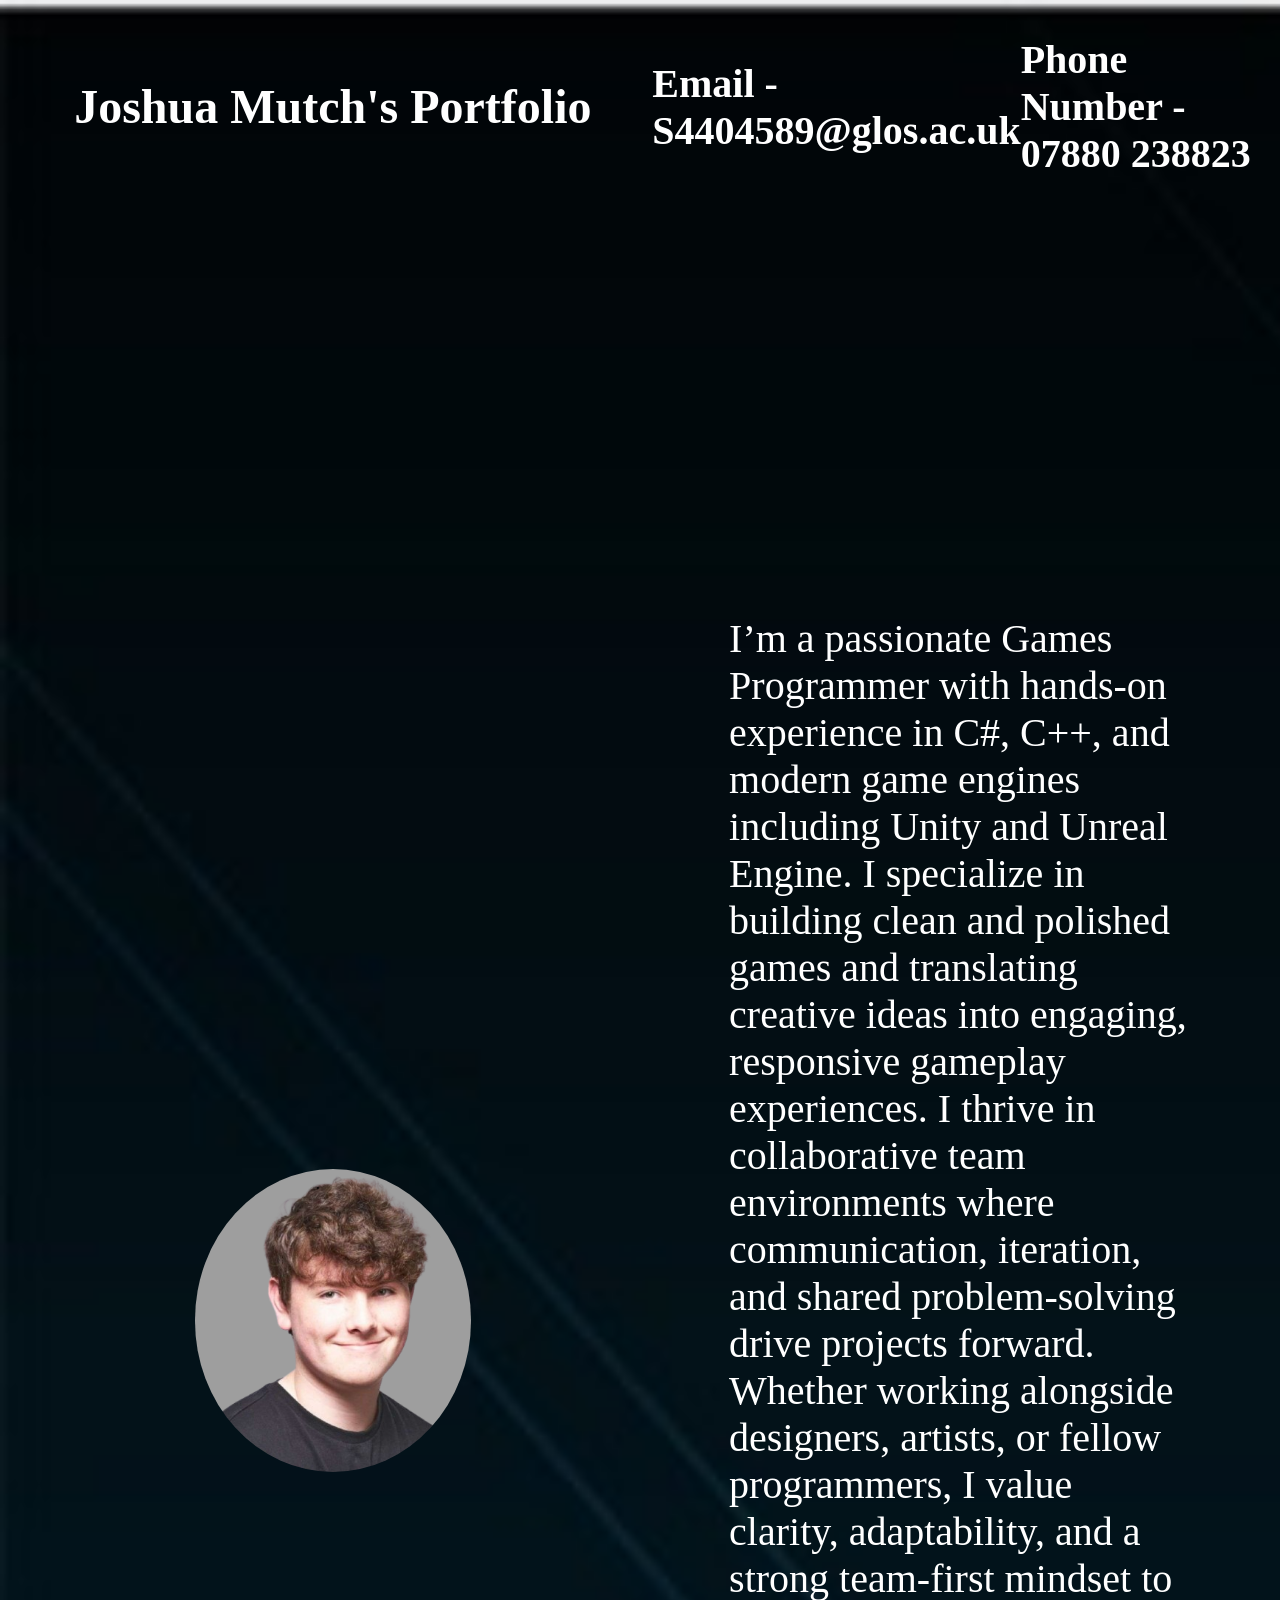
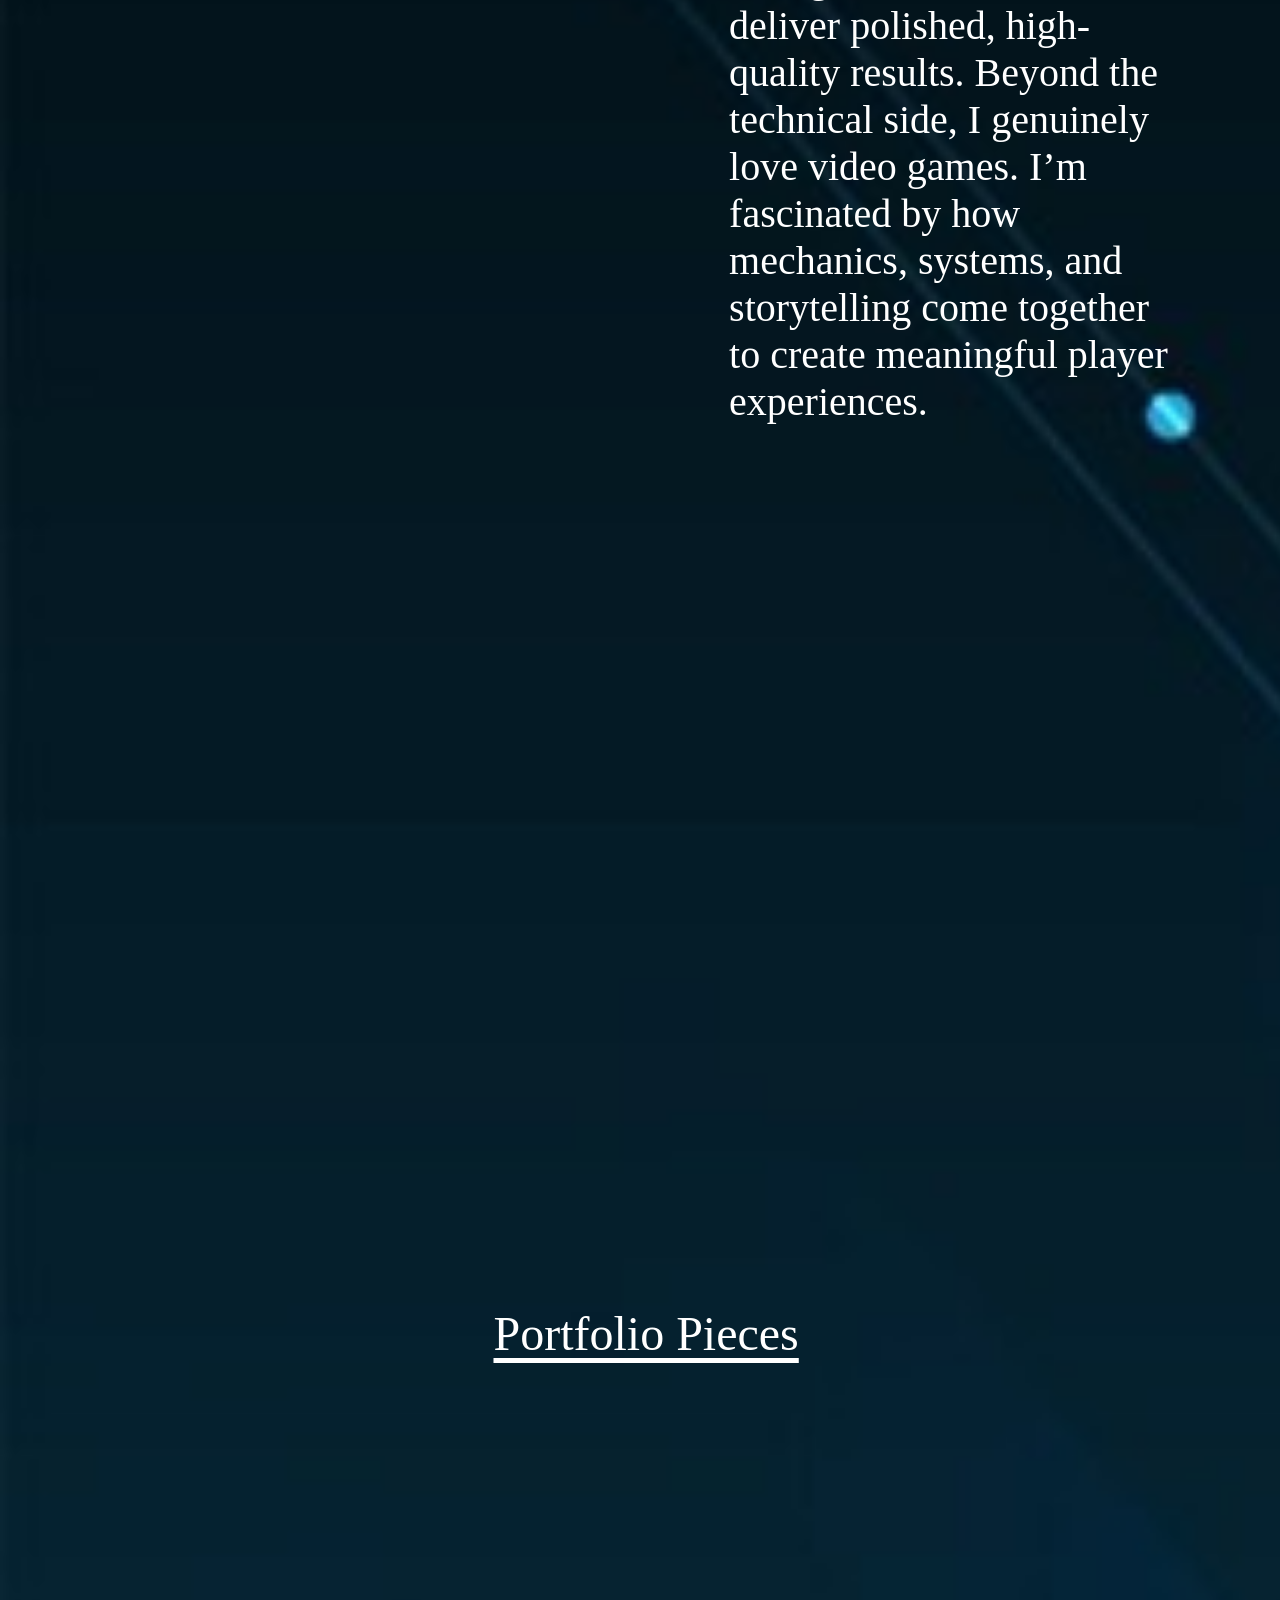
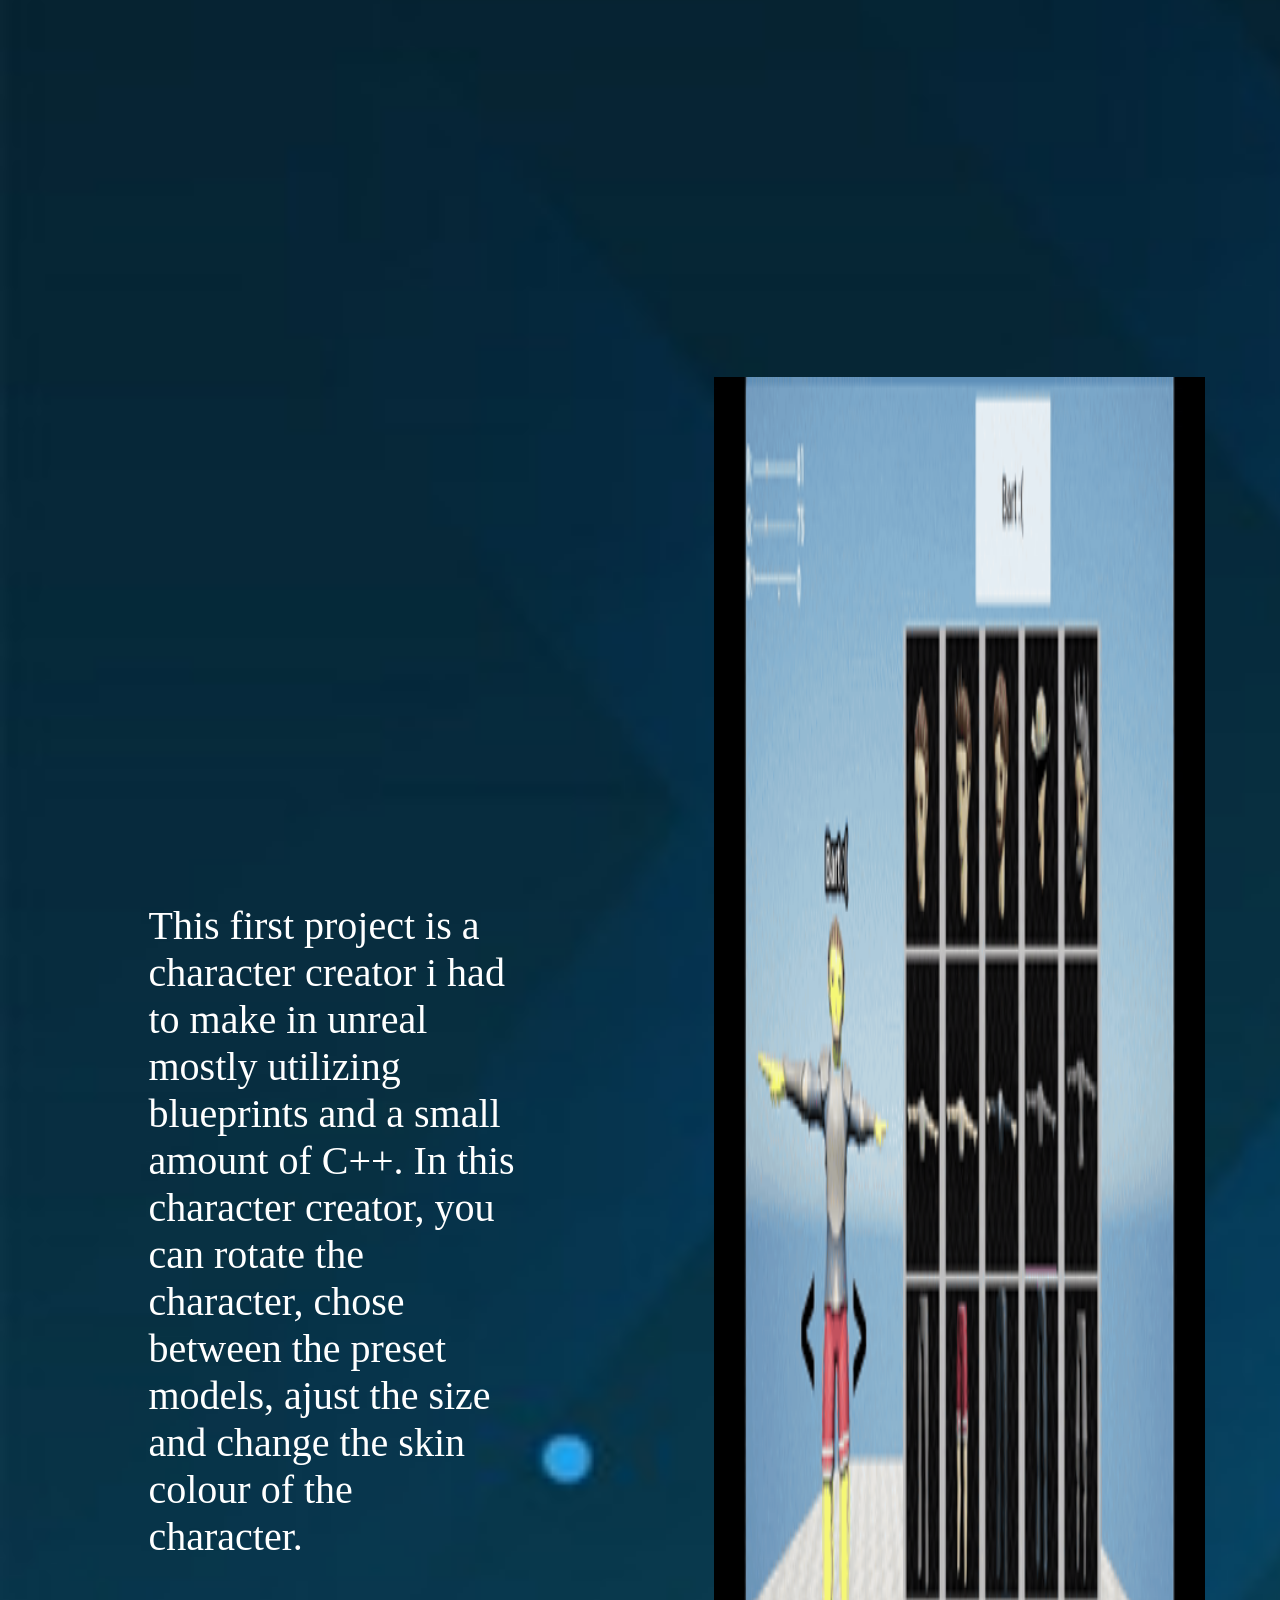
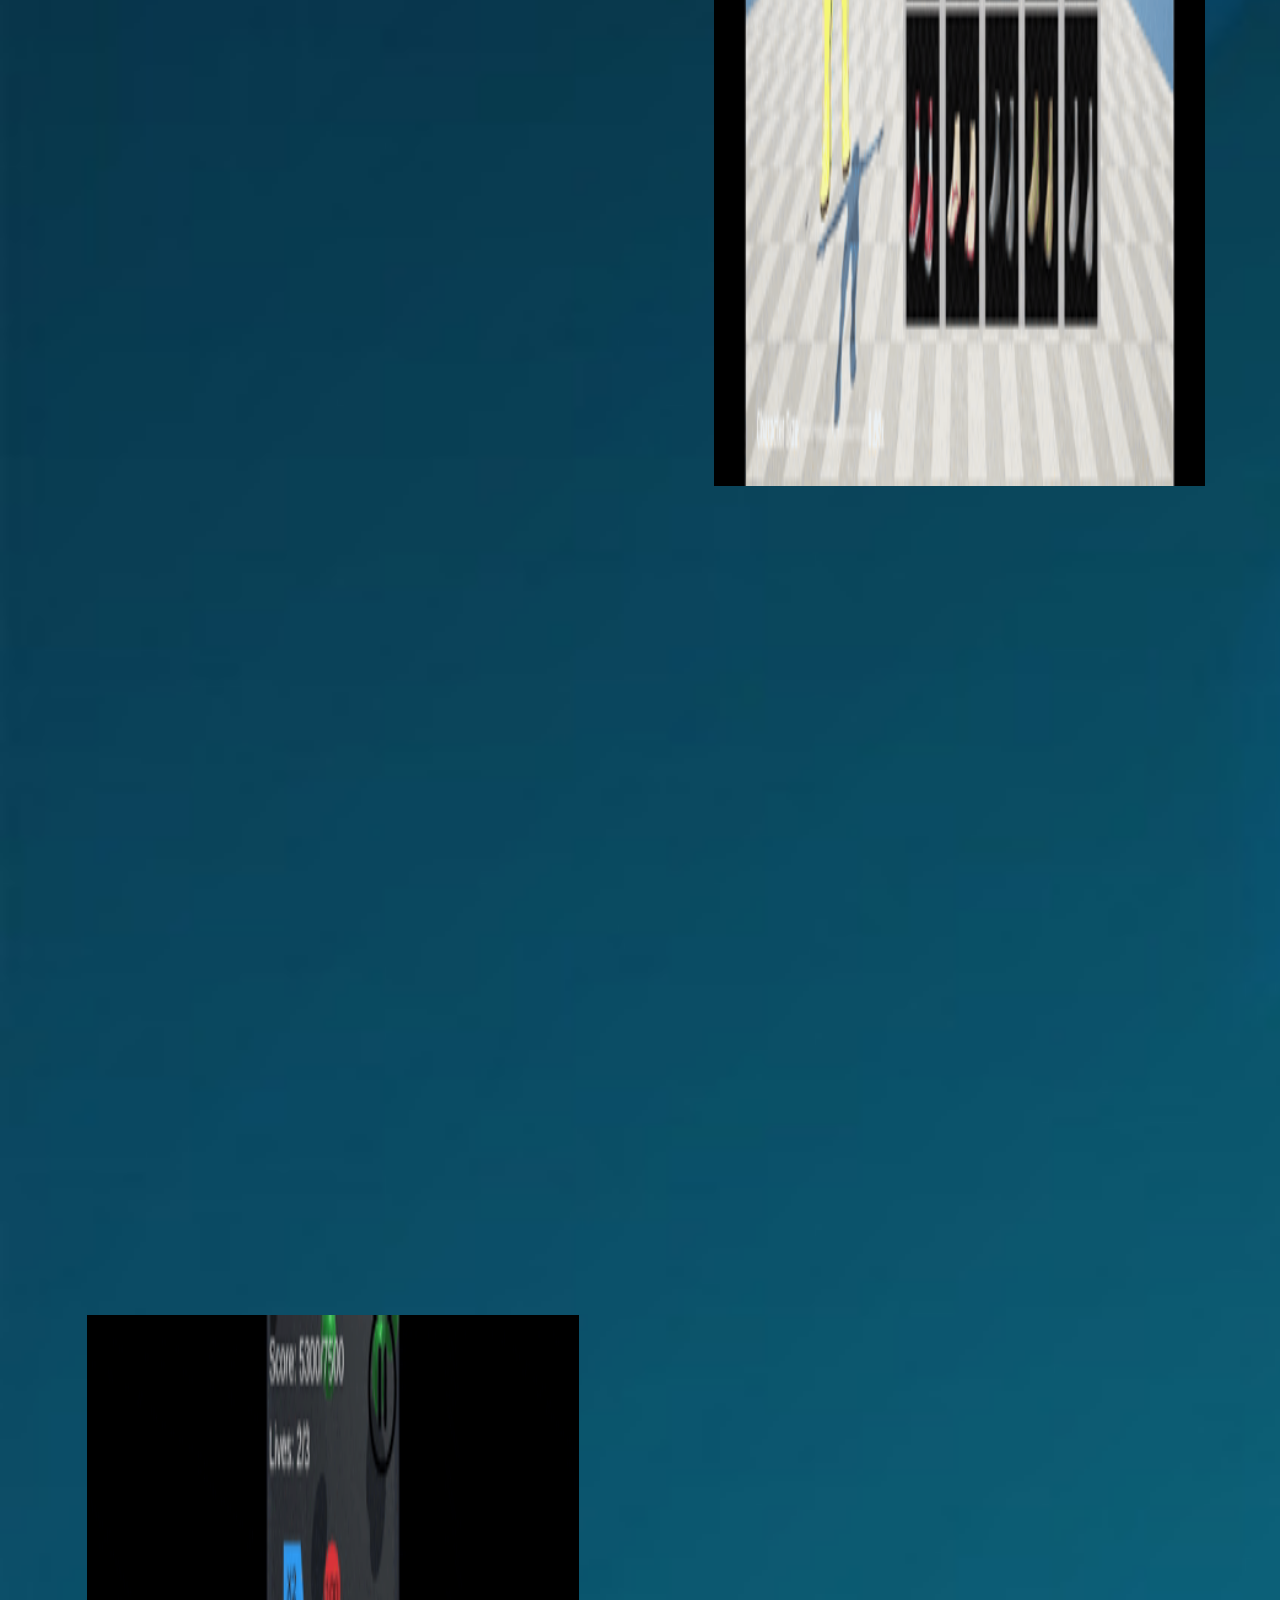
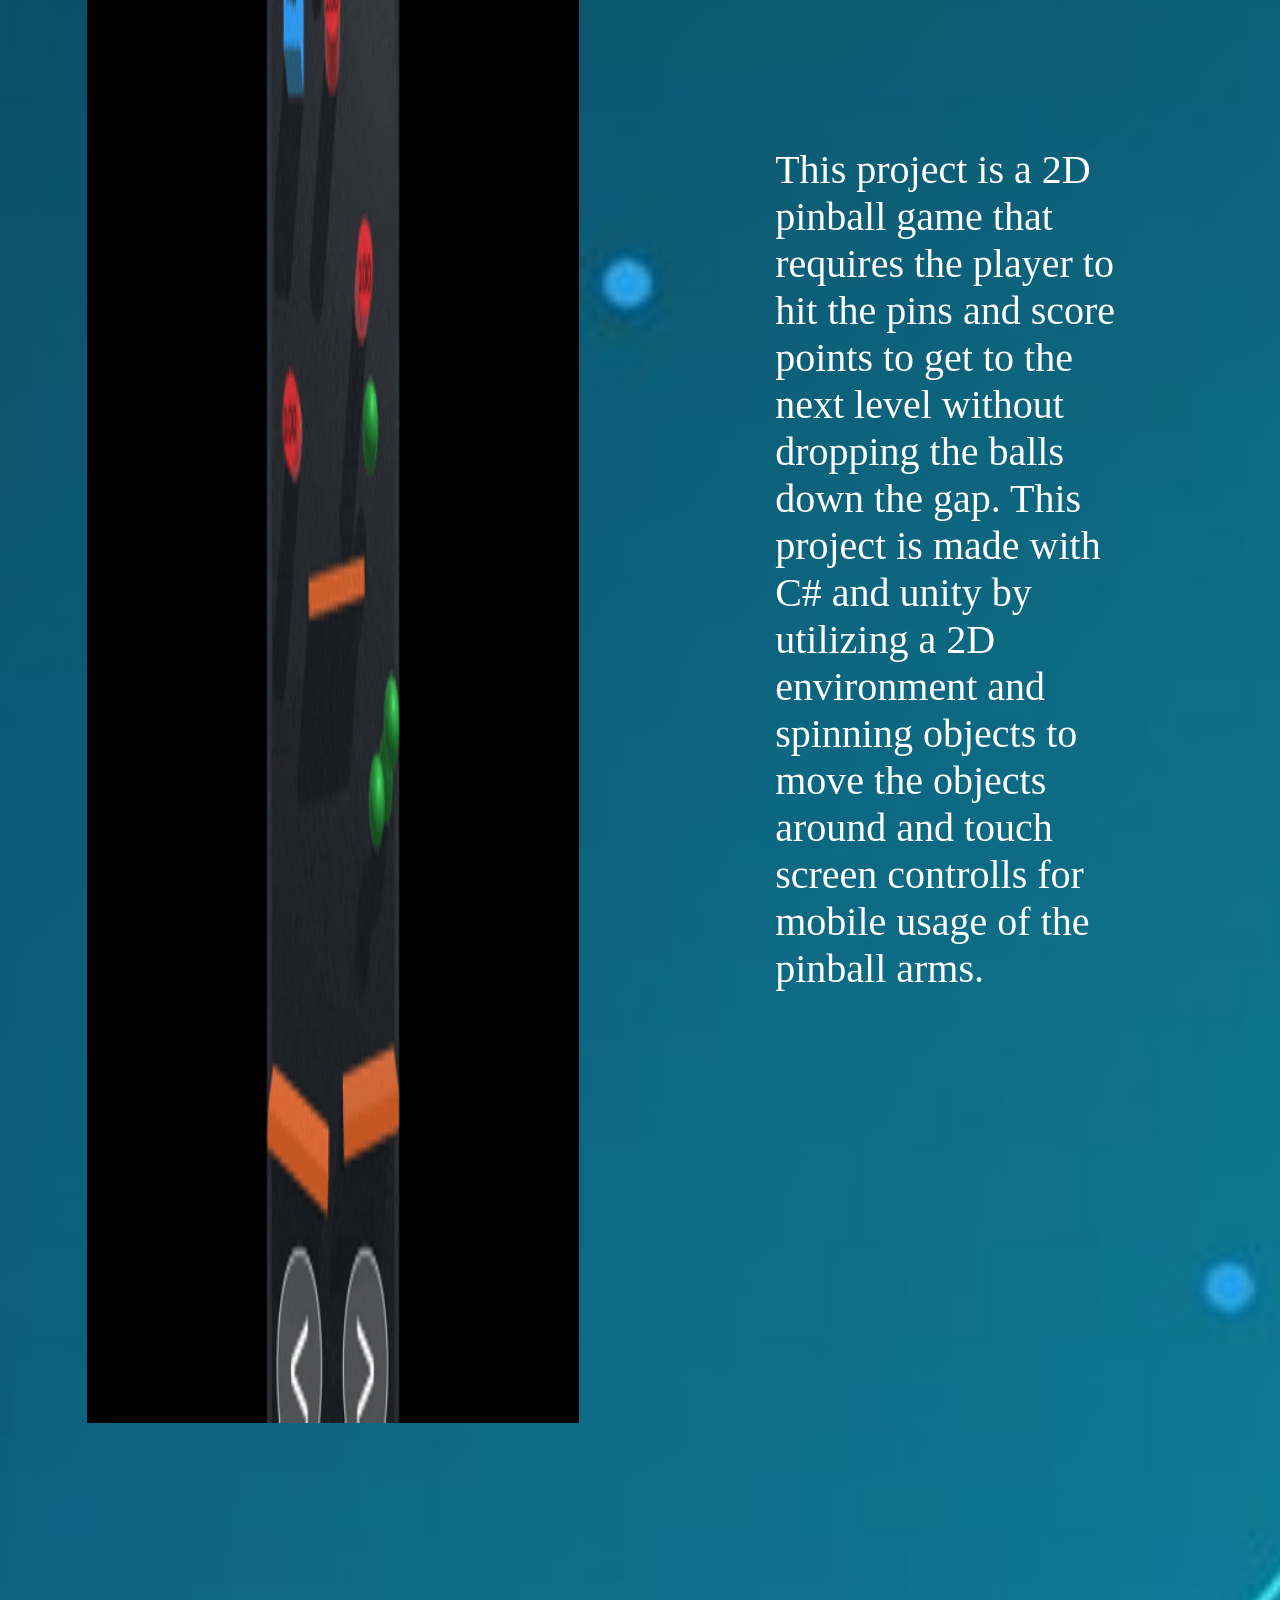
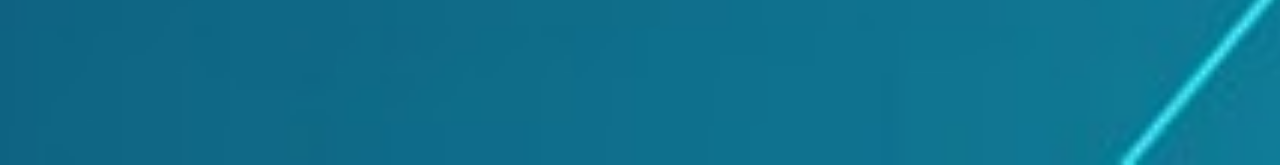
==== index.html @ 266fbcb6 "Add files via upload" ====
<html>
  <head>
    <link rel="stylesheet" href="mainmenu.css"> 
  </head>
  <body>
    <div class="grid-holder">
      <div class="mainHeader">
        <h2 class="headerTitle">Joshua Mutch's Portfolio</h2>
      </div>
      <div class="mainContact">
        <h2 id="headerDesc" class="contact-txt">Email - S4404589@glos.ac.uk</h2>
        <h2 id="headerDesc" class="contact-txt">Phone Number - 07880 238823</h2>
      </div>
      <div id="img-container" class="img-container1">
        <img class="profilepic" src="PortfolioPic.png">
      </div>
      <div class="text-container1">
        <p class="headerDesc1" id="headerDesc"> I’m a passionate Games Programmer with hands-on experience in C#, C++, and modern game engines including Unity and Unreal Engine. 
          I specialize in building clean and polished games and translating creative ideas into engaging, responsive gameplay experiences.
          I thrive in collaborative team environments where communication, iteration, and shared problem-solving drive projects forward. Whether working alongside designers, artists, 
          or fellow programmers, I value clarity, adaptability, and a strong team-first mindset to deliver polished, high-quality results.
          Beyond the technical side, I genuinely love video games. I’m fascinated by how mechanics, systems, and storytelling come together to create meaningful player experiences. 
        </p>
      </div>
      <div id="img-container" class="img-container2">
        <img class="firstImg" src="charcreator.gif">
      </div>
      <div class="spacing-line"><p class="portfolio-txt" id="headerDesc">Portfolio Pieces</p></div>
      <div class="text-container2">
        <p class="headerDesc2" id="headerDesc"> This first project is a character creator i had to make in unreal mostly utilizing blueprints and a small amount of C++. In this character creator,
          you can rotate the character, chose between the preset models, ajust the size and change the skin colour of the character.
        </p>
      </div>
      <div class="text-container3">
        <p class="headerDesc3" id="headerDesc"> This project is a 2D pinball game that requires the player to hit the pins and score points to get to the next level
          without dropping the balls down the gap. This project is made with C# and unity by utilizing a 2D environment and spinning objects to move the objects around
          and touch screen controlls for mobile usage of the pinball arms.</p>
      </div>
      <div id="img-container" class="img-container3">
        <img class="firstImg" src="pinball.gif">
      </div>
  </body>
</html>
---- mainmenu.css ----
*{
    margin: 0;
    padding: 0;
}
html{
    background-image: url("Picture2.jpg");
    background-repeat: no-repeat;
    background-size: cover;
}
.mainHeader{
    color: white;
    display: flex;
    align-items: center;
    justify-content: center;
    padding: 5% 2%;
}
#headerDesc{
    color: white;
    font-size: 2.5rem;
    display: flex;
    justify-content: center;
    align-items: center;
    width: 60%;
}
.grid-holder{
    display: grid;
    grid-template-columns: 50% 50%;
    grid-template-rows: 0.2fr 0.7fr 0.5fr 2fr 2fr;
    gap: 5% 1%;
    grid-auto-flow: row;
    grid-template-areas:
        "mainHeader mainContact"
        "img-container1 text-container1"
        "spacing-line spacing-line"
        "text-container2 img-container2"
        "img-container3 text-container3";
    padding: 0% 2%;
    margin-bottom: 10%;
}
.mainHeader {grid-area: mainHeader;}
.mainContact {grid-area: mainContact;}
.spacing-line {grid-area: spacing-line; width: 100%; height: 100%; display: flex; justify-content: center; align-items: end;}
.img-container1 {grid-area: img-container1;}
.text-container1{grid-area: text-container1; display: flex; justify-content: center; align-items: center; width: 100%;}
.img-container2 {grid-area: img-container2;}
.text-container2{grid-area: text-container2; display: flex; justify-content: center; align-items: center; width: 100%;}
.img-container3 {grid-area: img-container3;}
.text-container3{grid-area: text-container3; display: flex; justify-content: center; align-items: center; width: 100%;}


#img-container{
    width: 100%;
    height: 100%;
    display: flex;
    justify-content: center;
    align-items: center;
}
img{
    width: 80%;
    height: 80%;
}
.portfolio-txt{
    text-decoration: underline;
    text-underline-offset: 8px;
    text-decoration-thickness: 5px;
    width: 100%;
    font-size: 3rem !important;
    display: flex;
    justify-content: center;
}
.profilepic{
    display: flex;
    justify-content: center;
    align-items: center;
    width: 45%;
    height: auto;
    border-radius: 50%;
}
.mainContact{
    width: 100%;
    height: 100%;
    display: flex;
    justify-content: space-evenly;
    align-items: center;
}
.headerTitle{
    font-size: 3rem;
}
.headerDesc1{
    width: 75% !important;
}
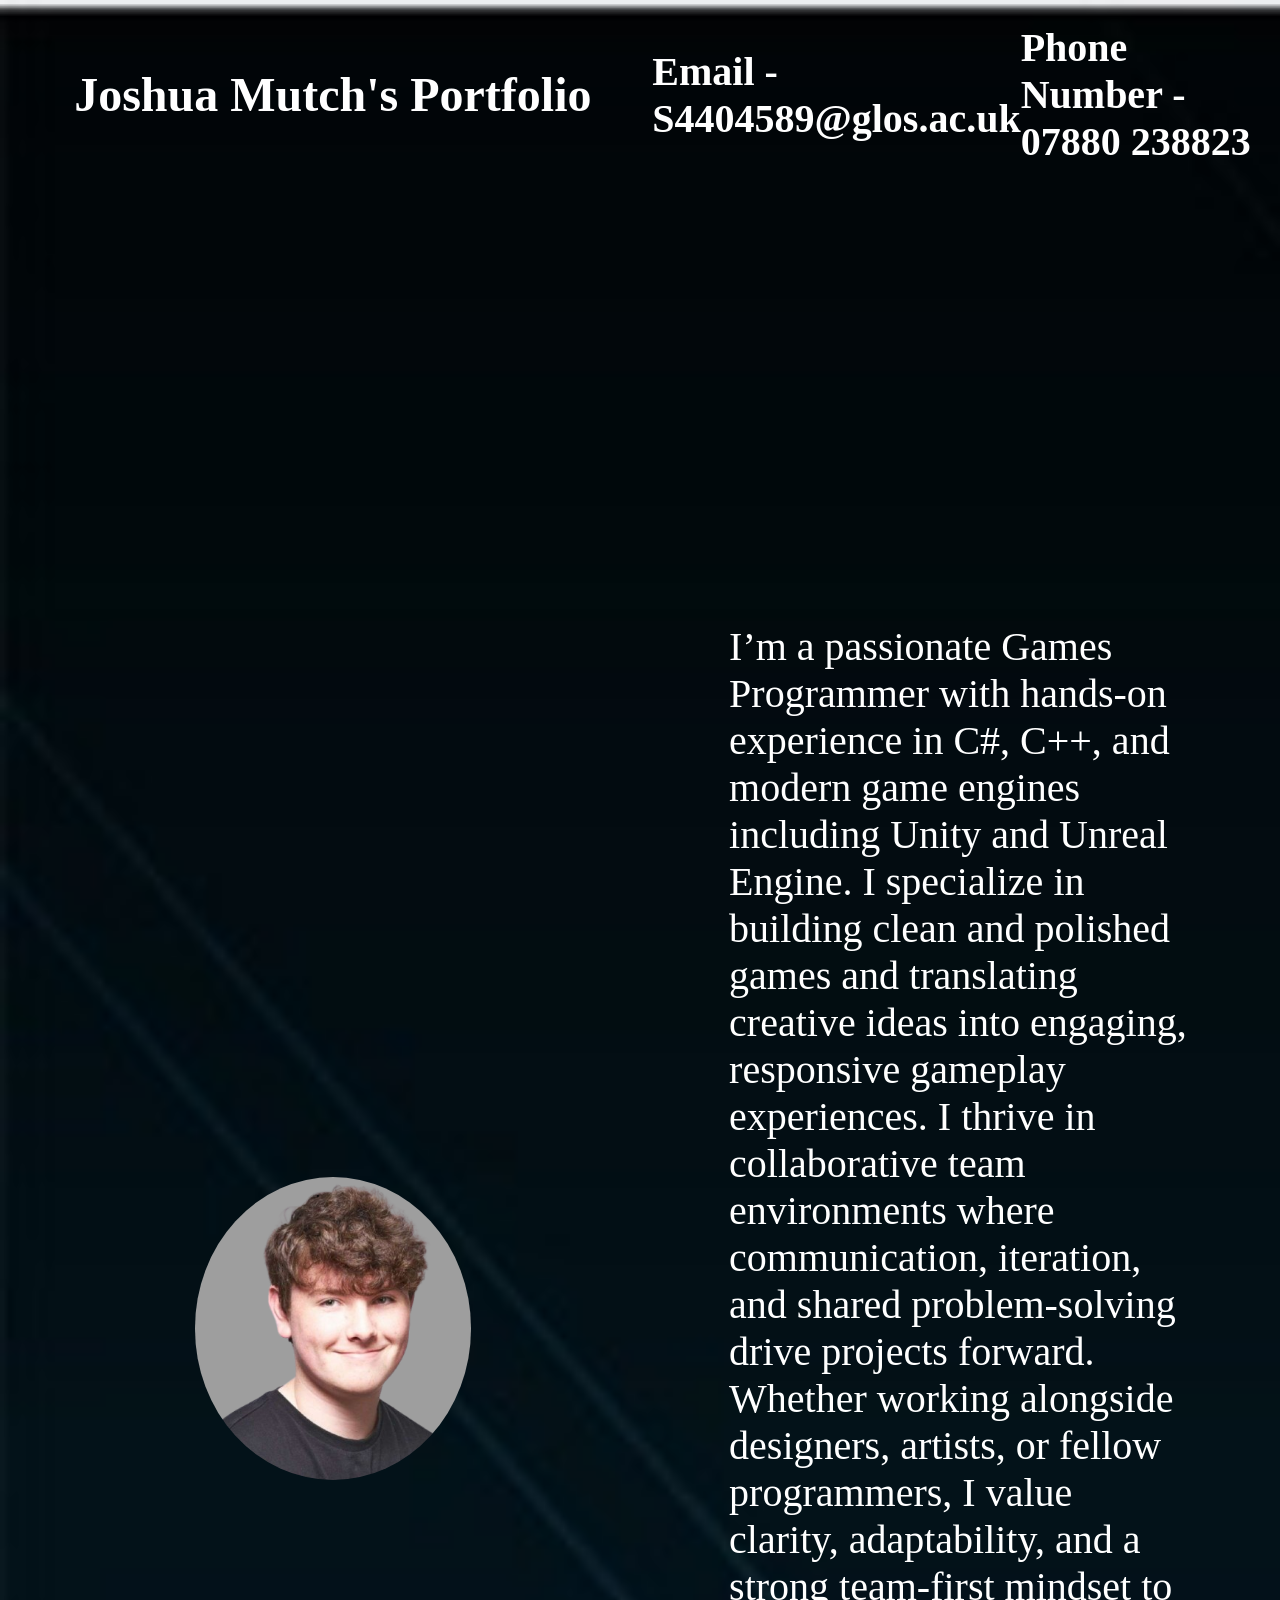
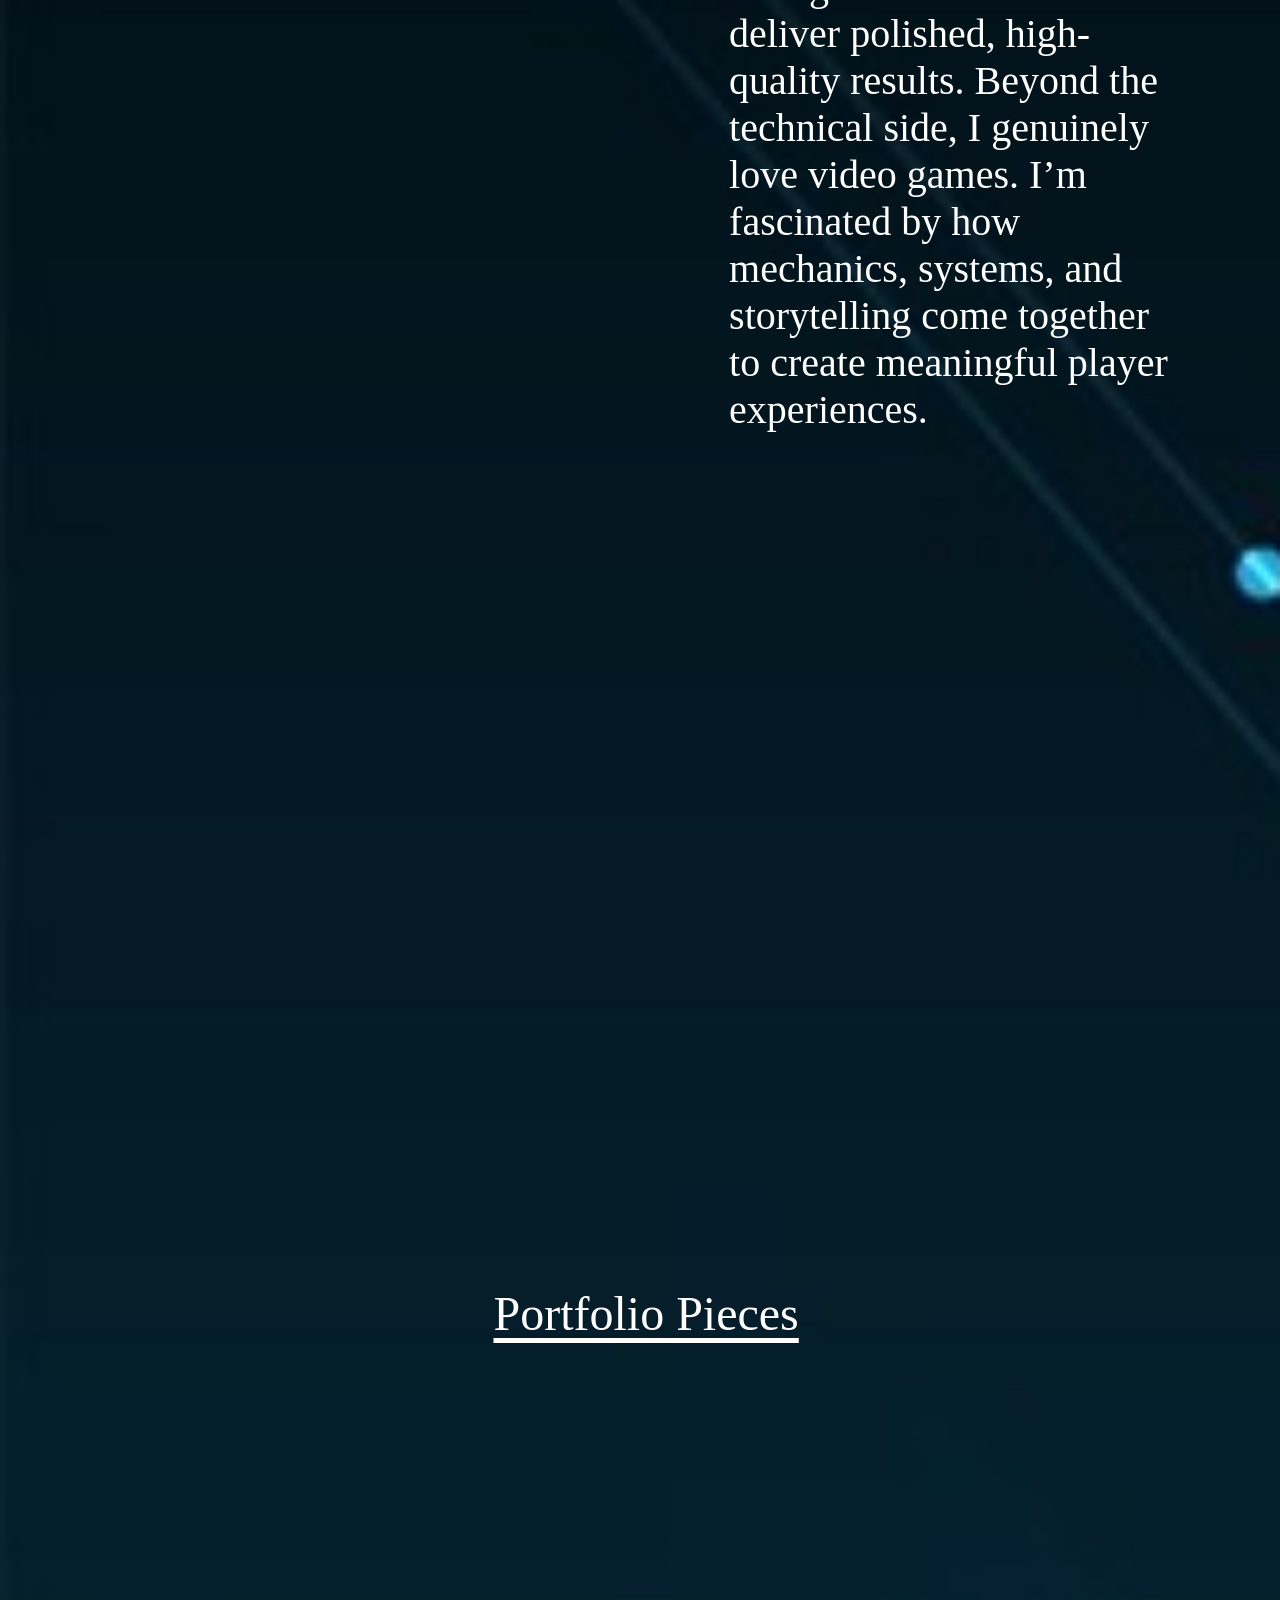
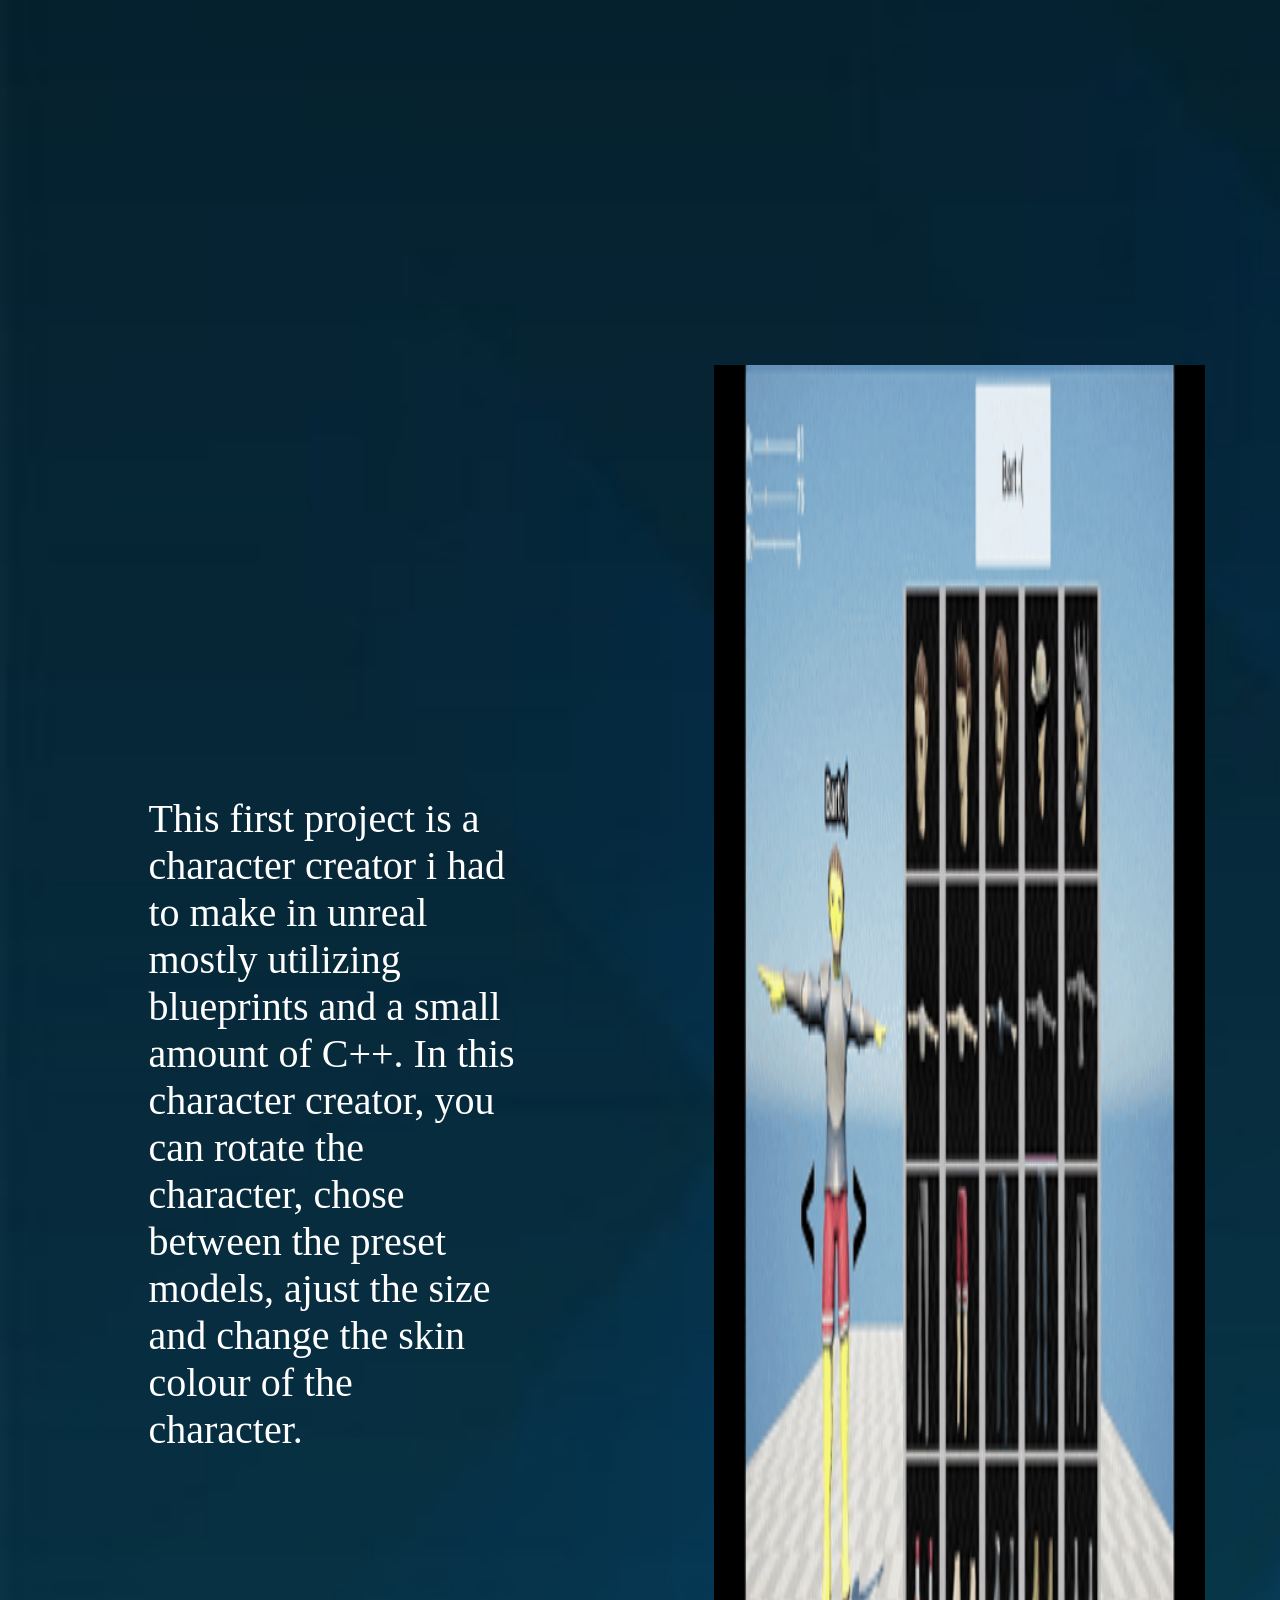
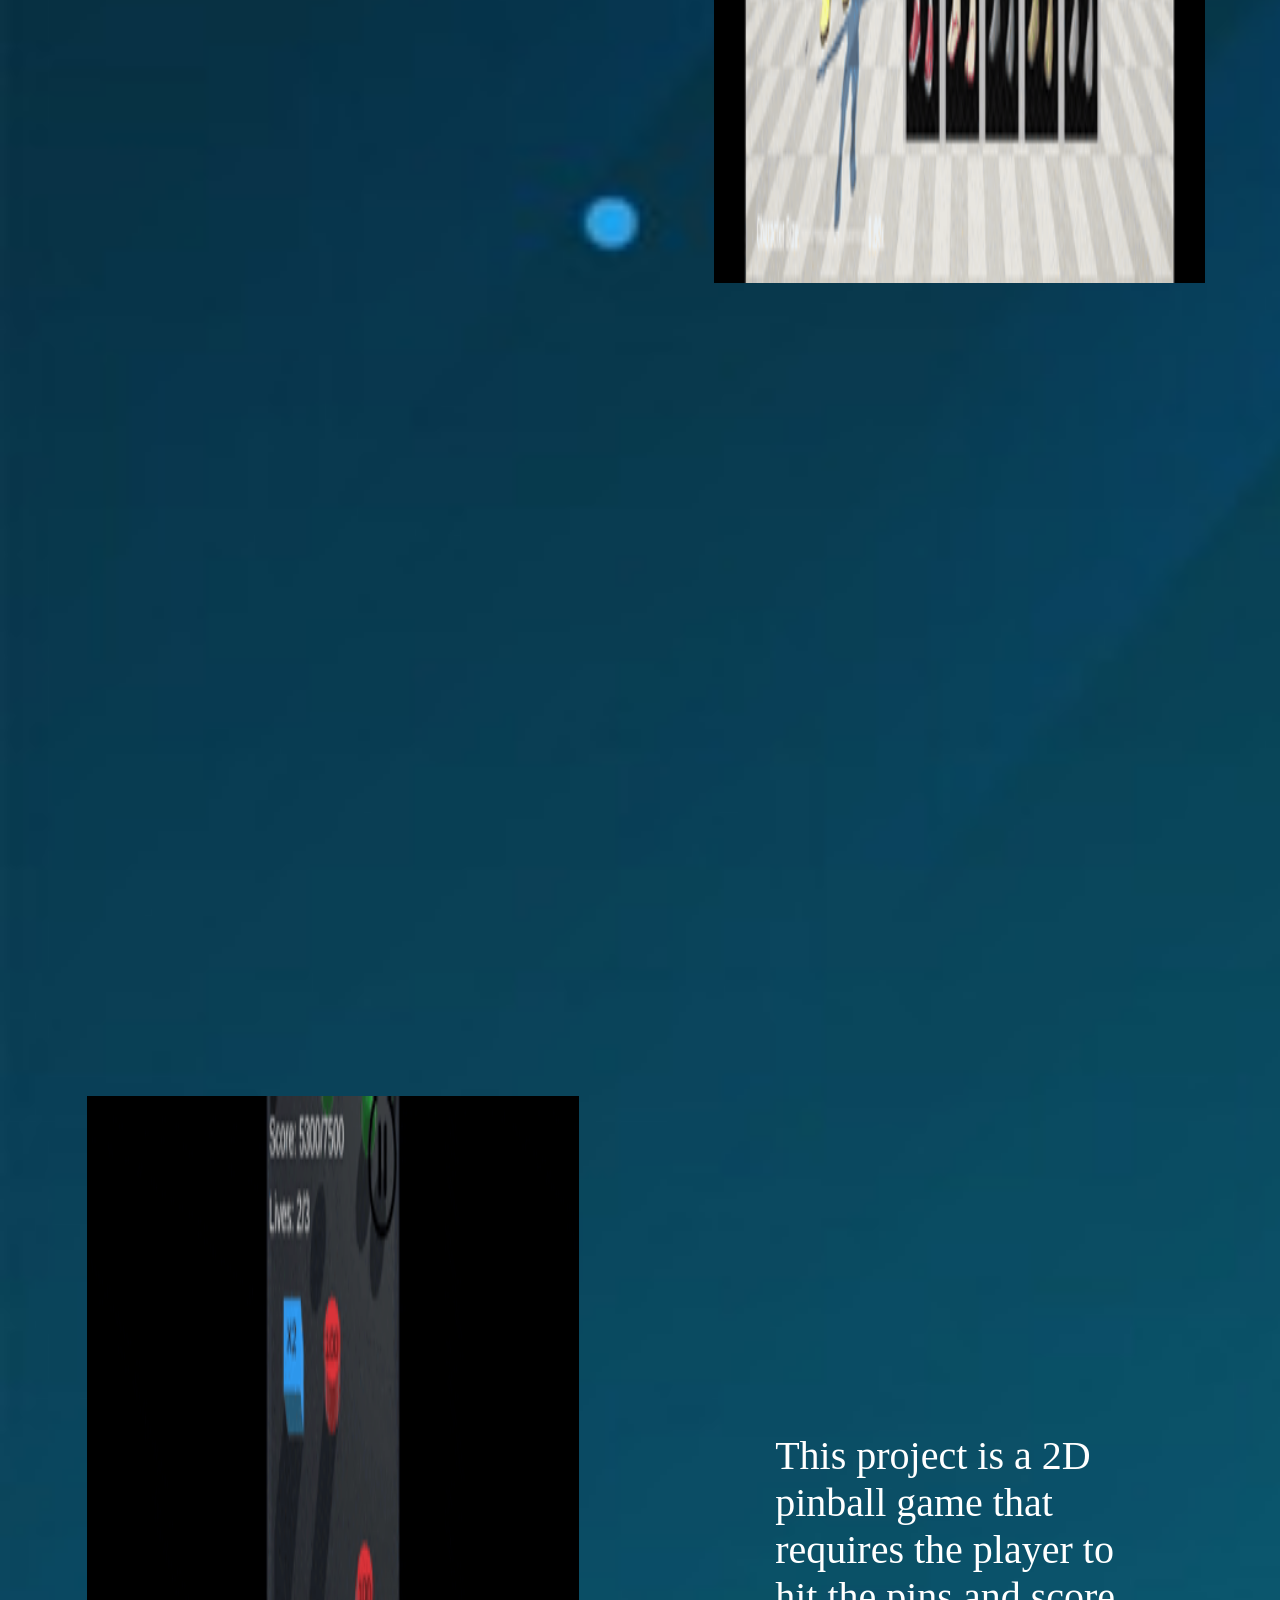
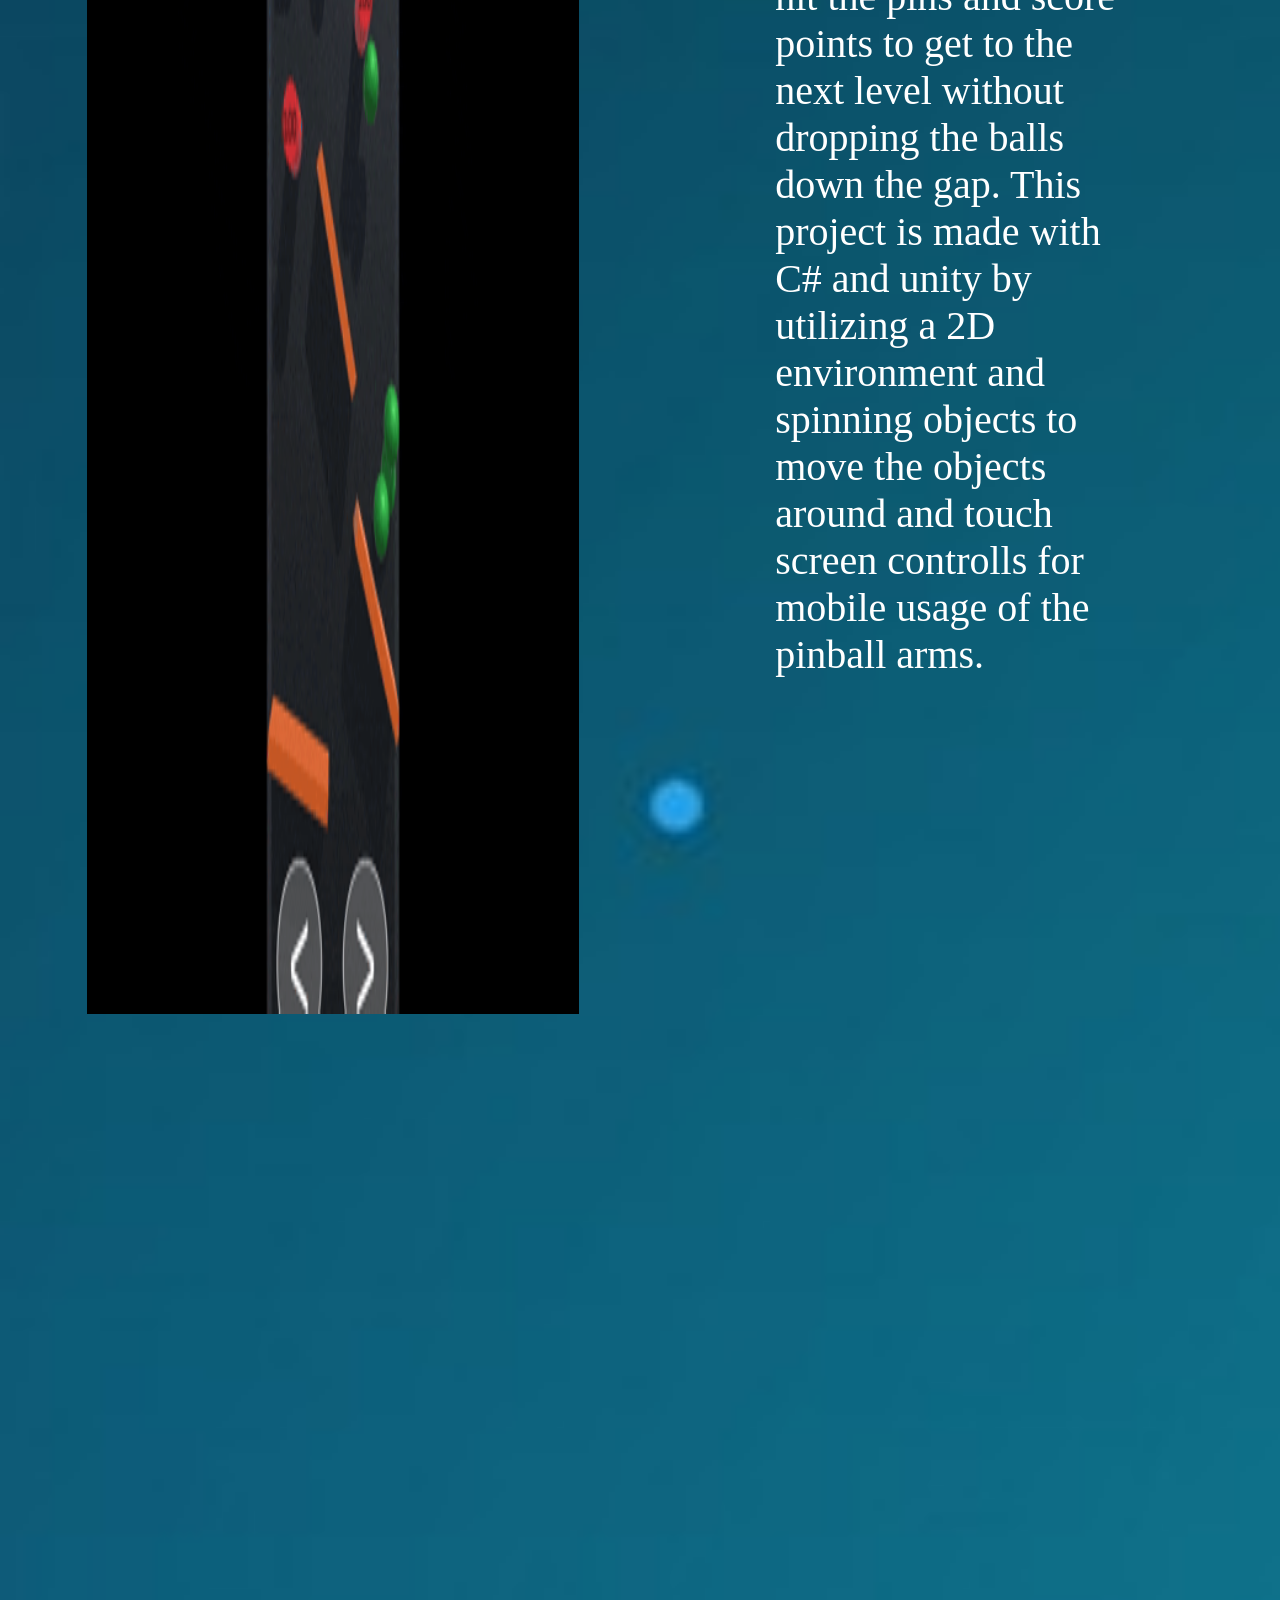
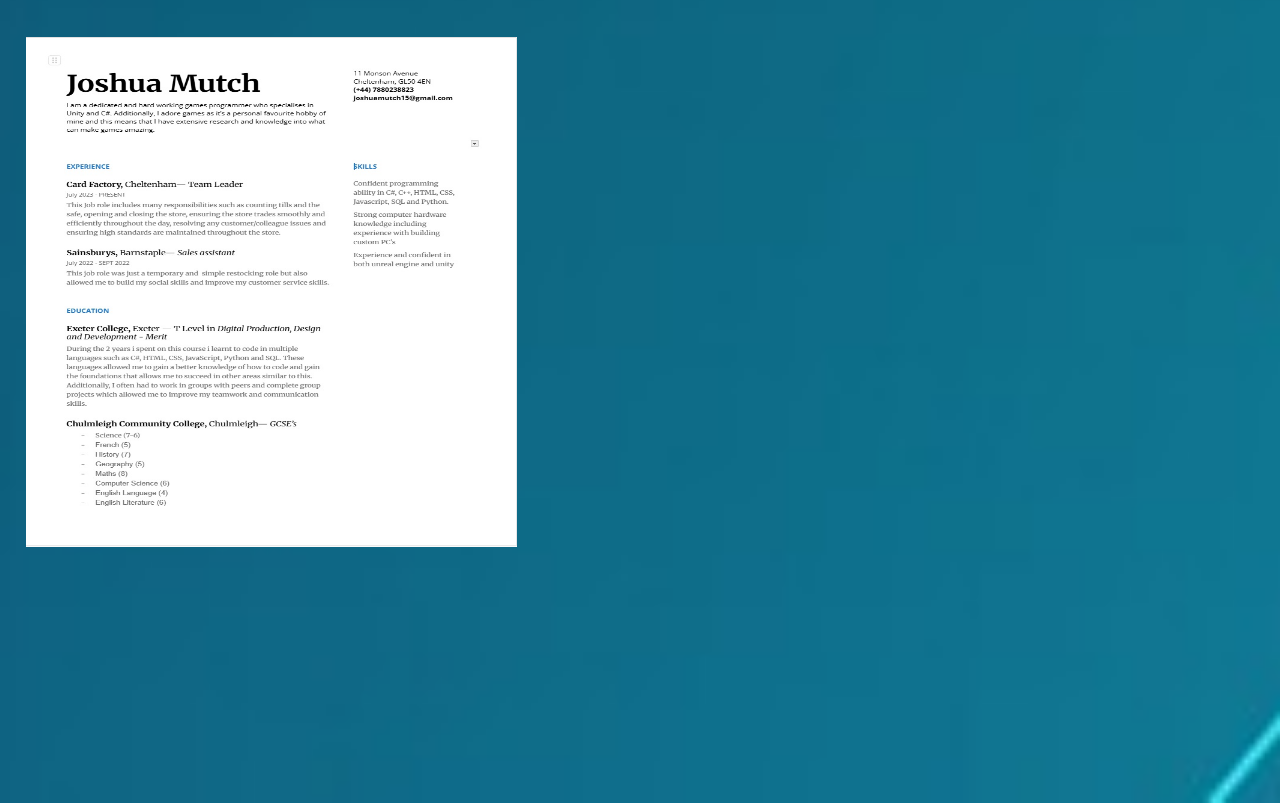
==== commit 8bb118a9: "Update index.html" ====
--- a/index.html
+++ b/index.html
@@ -39,5 +39,9 @@
       <div id="img-container" class="img-container3">
         <img class="firstImg" src="pinball.gif">
       </div>
+      <div class="cv-container">
+        <img class="cv" src="CV.jpg"></img>
+      </div>
   </body>
 </html>
+
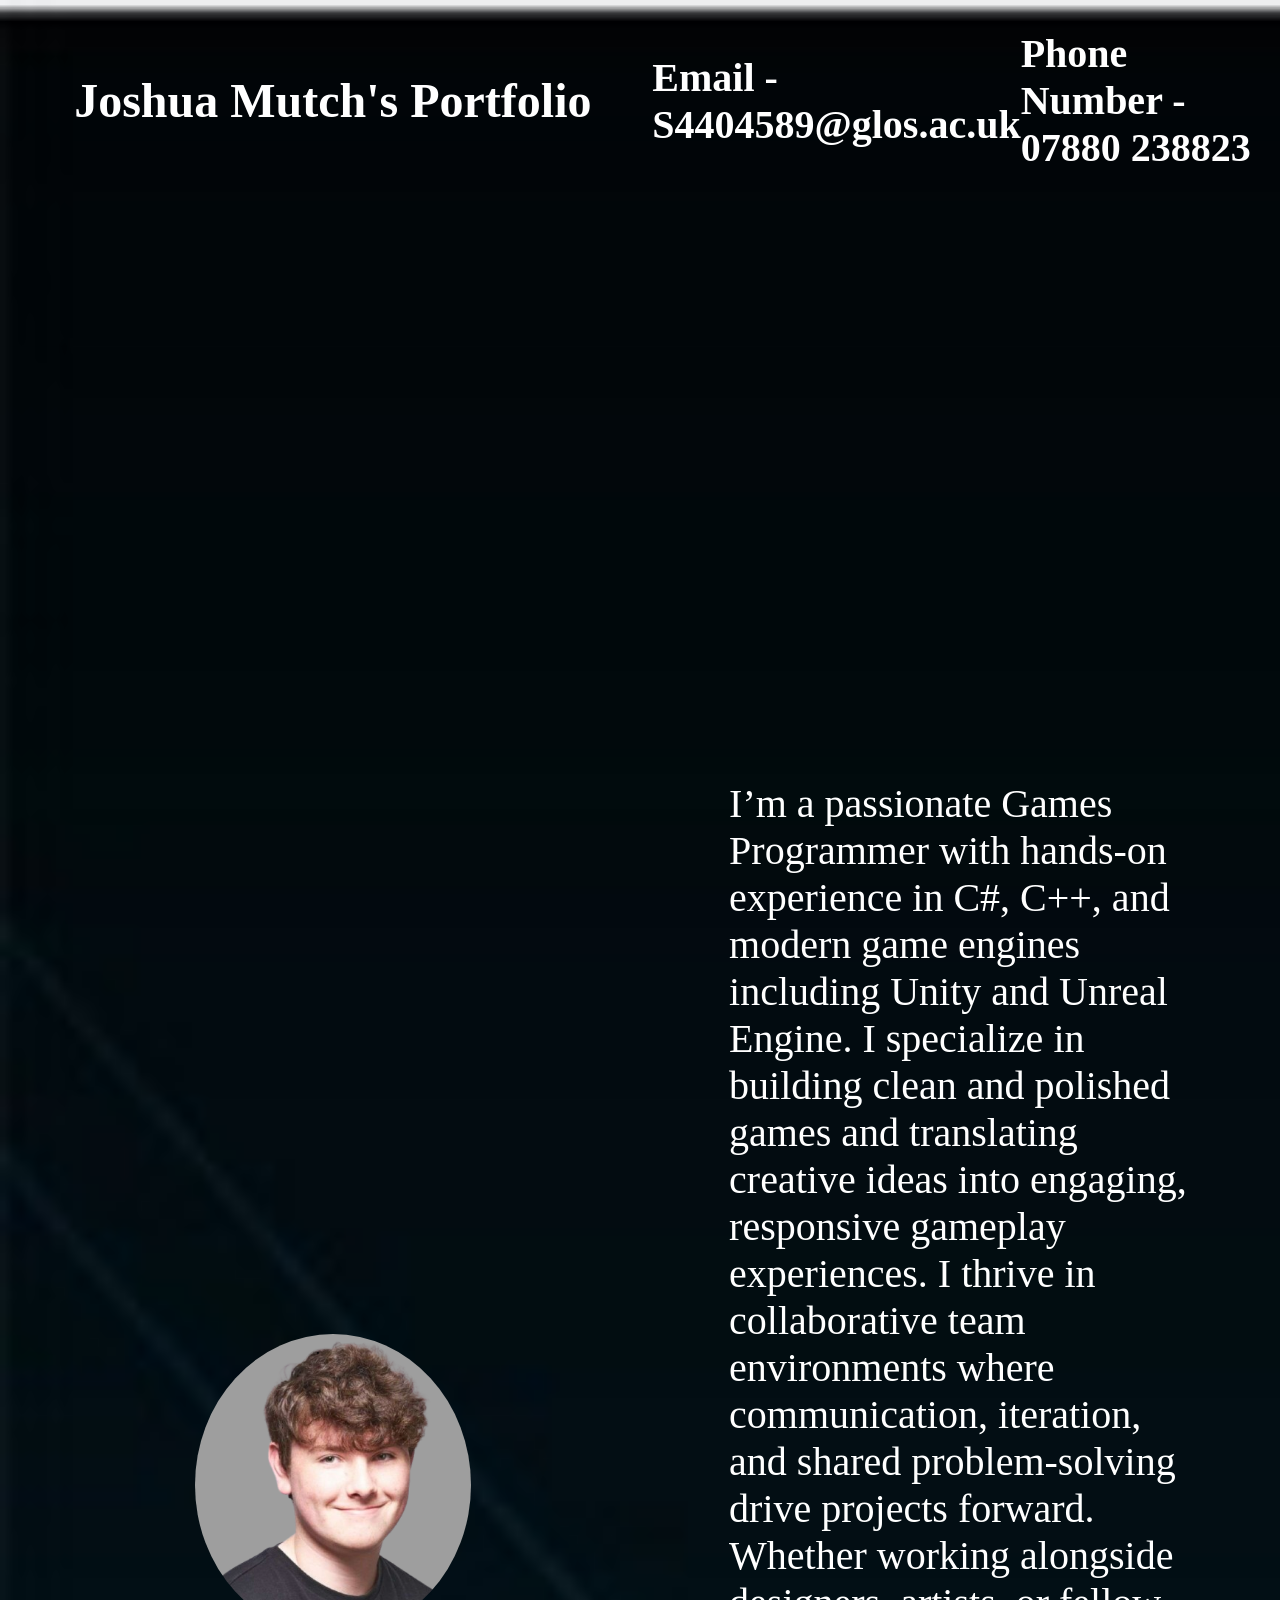
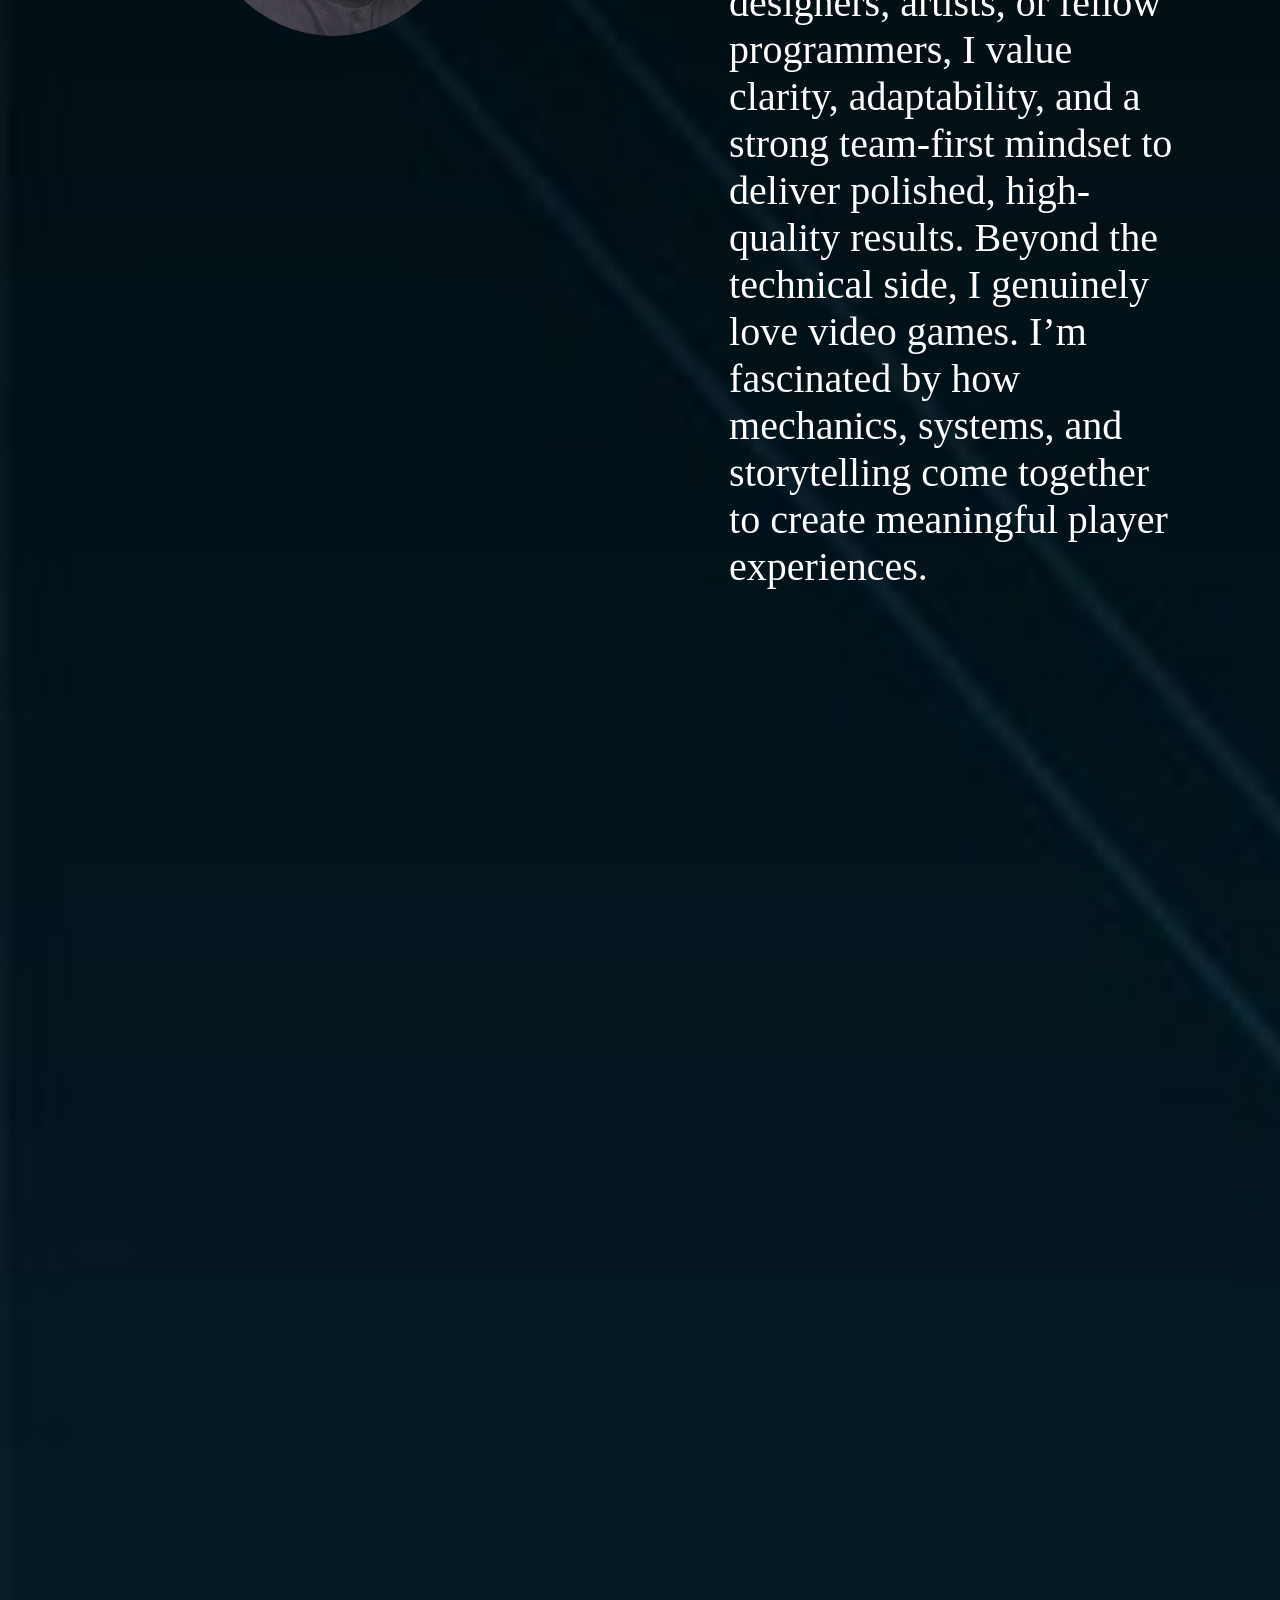
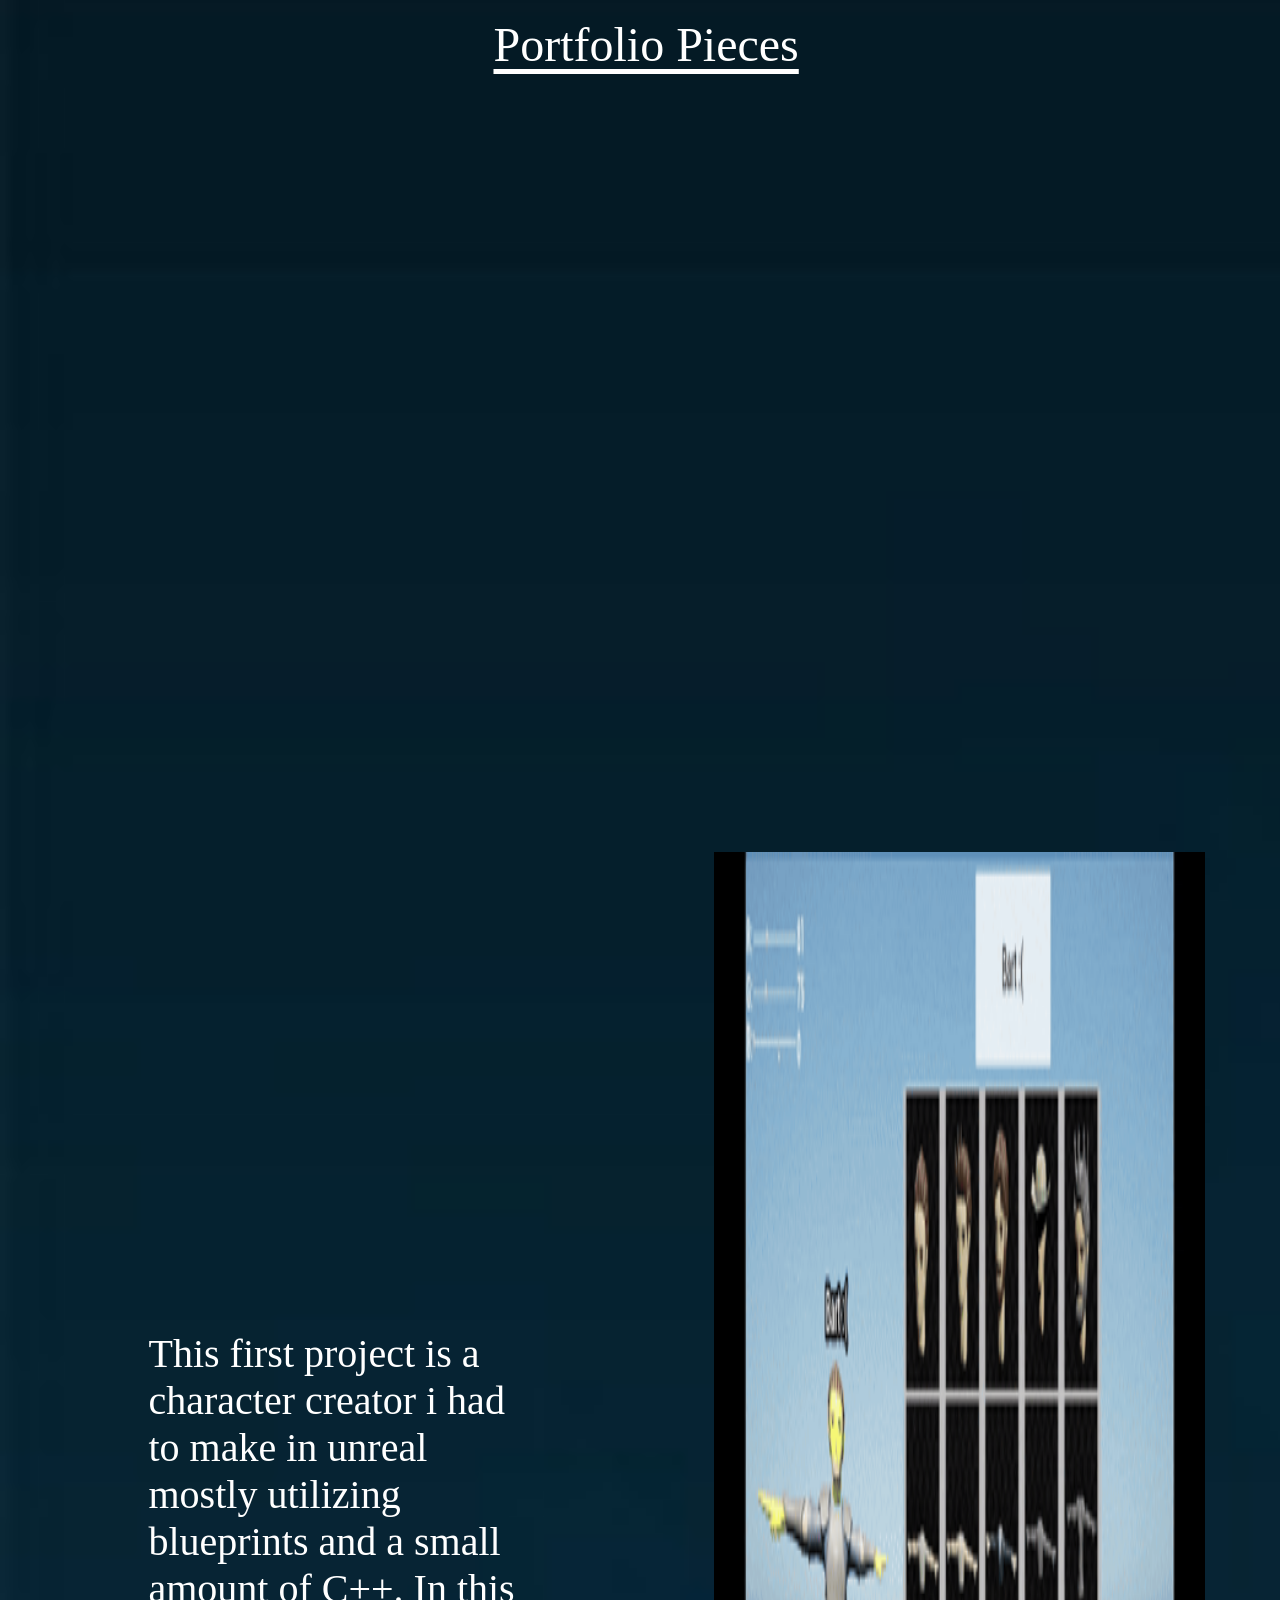
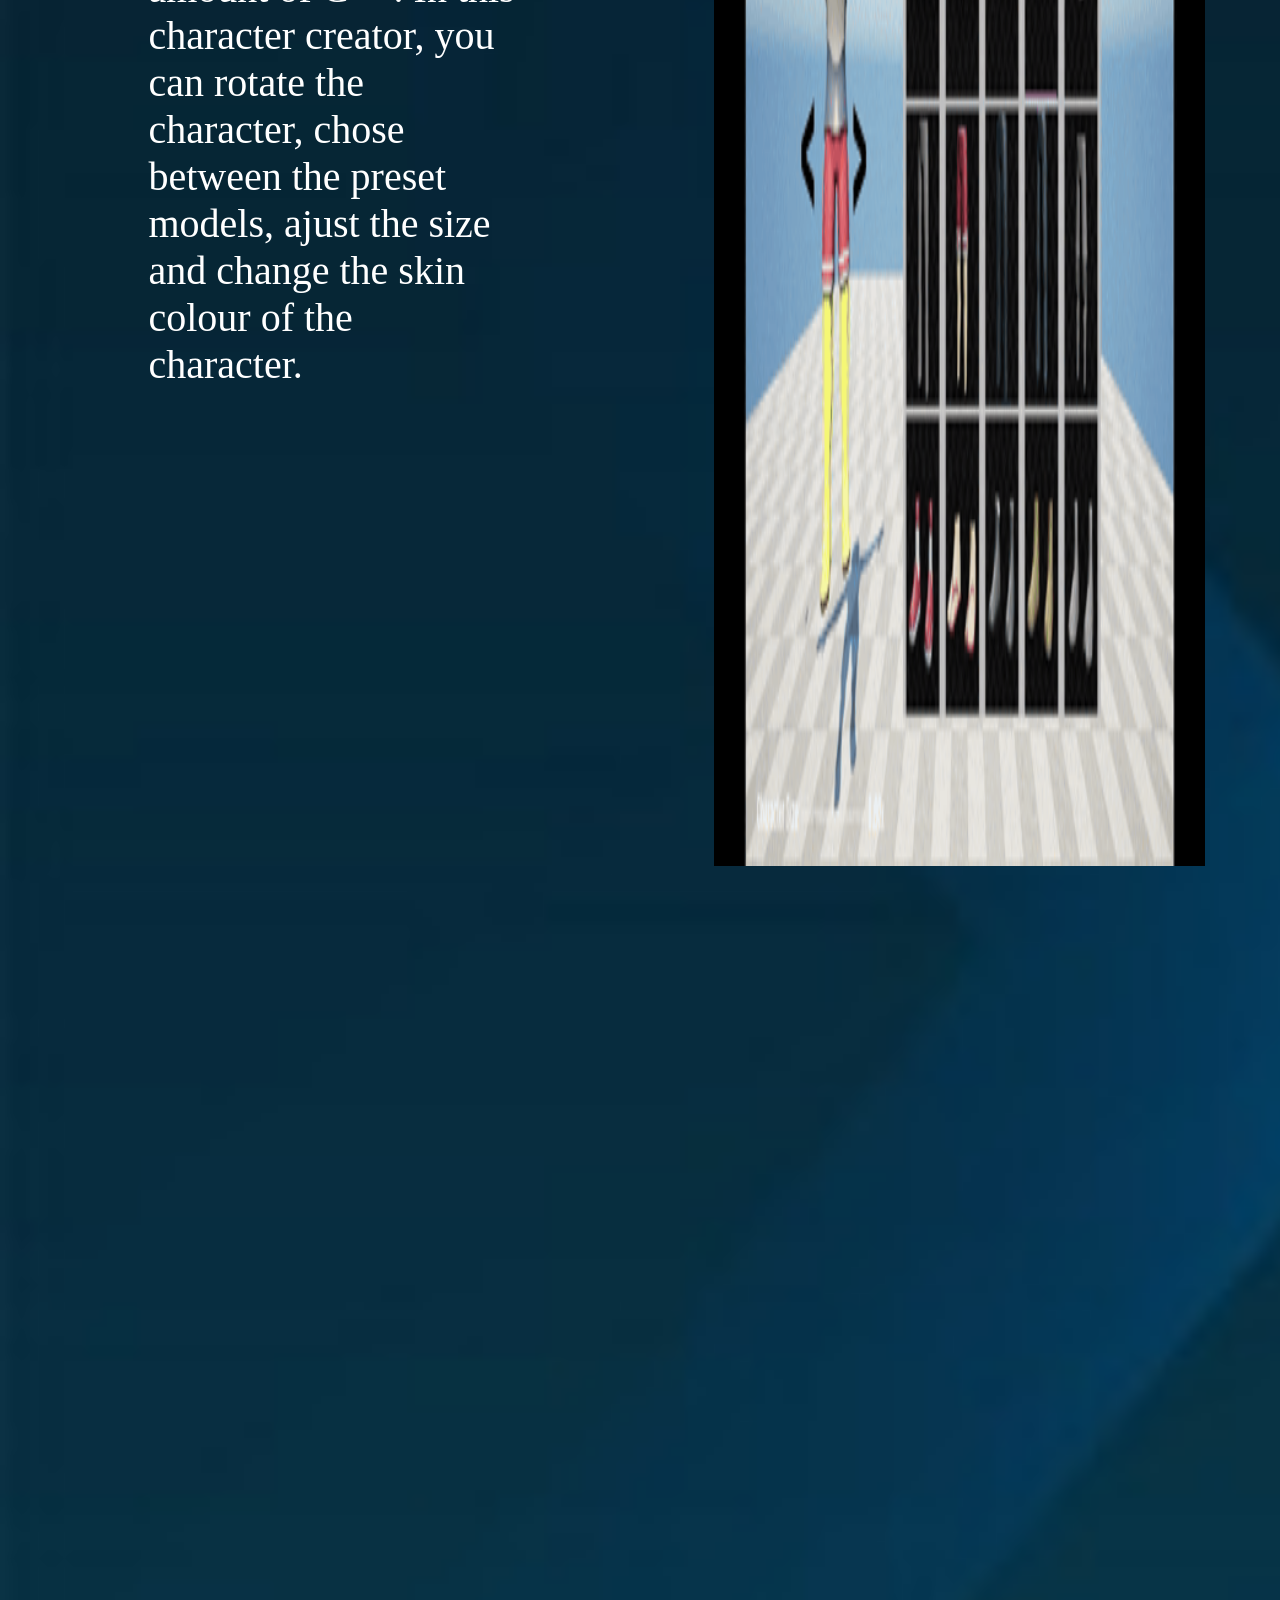
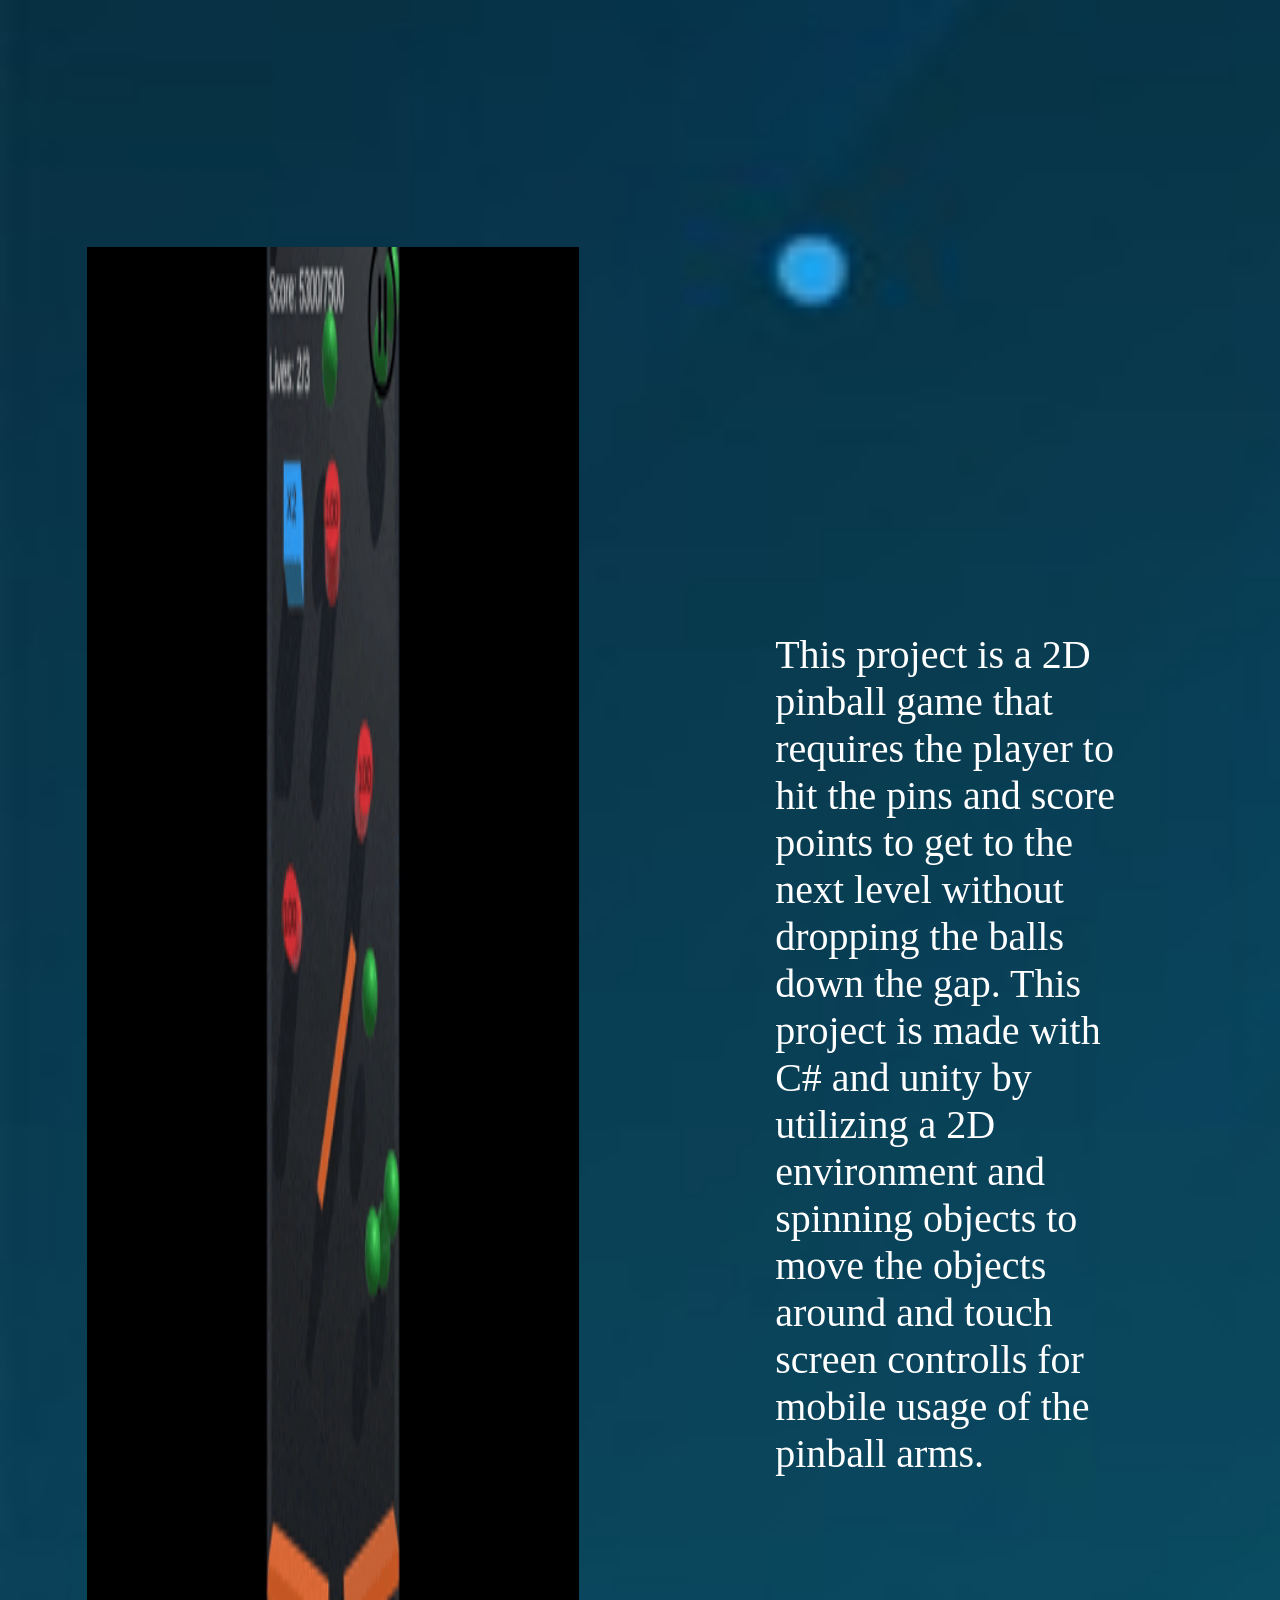
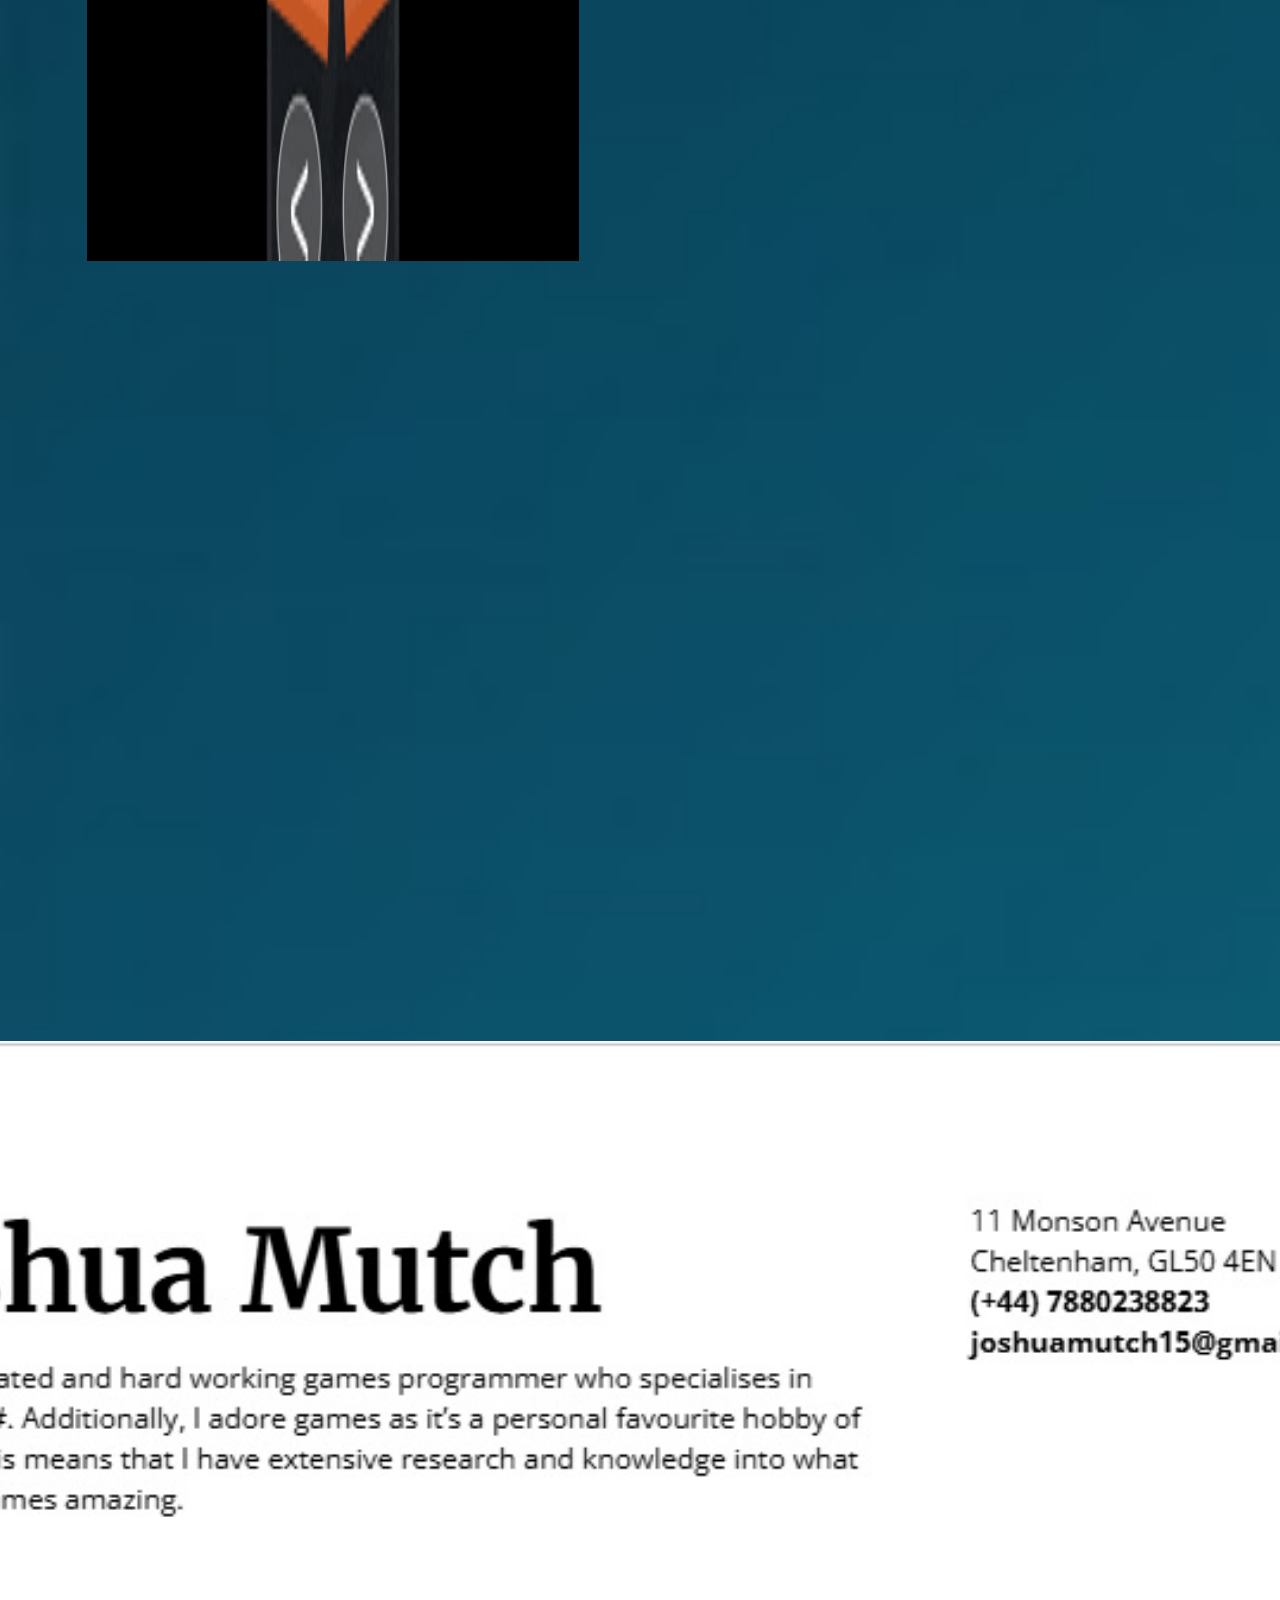
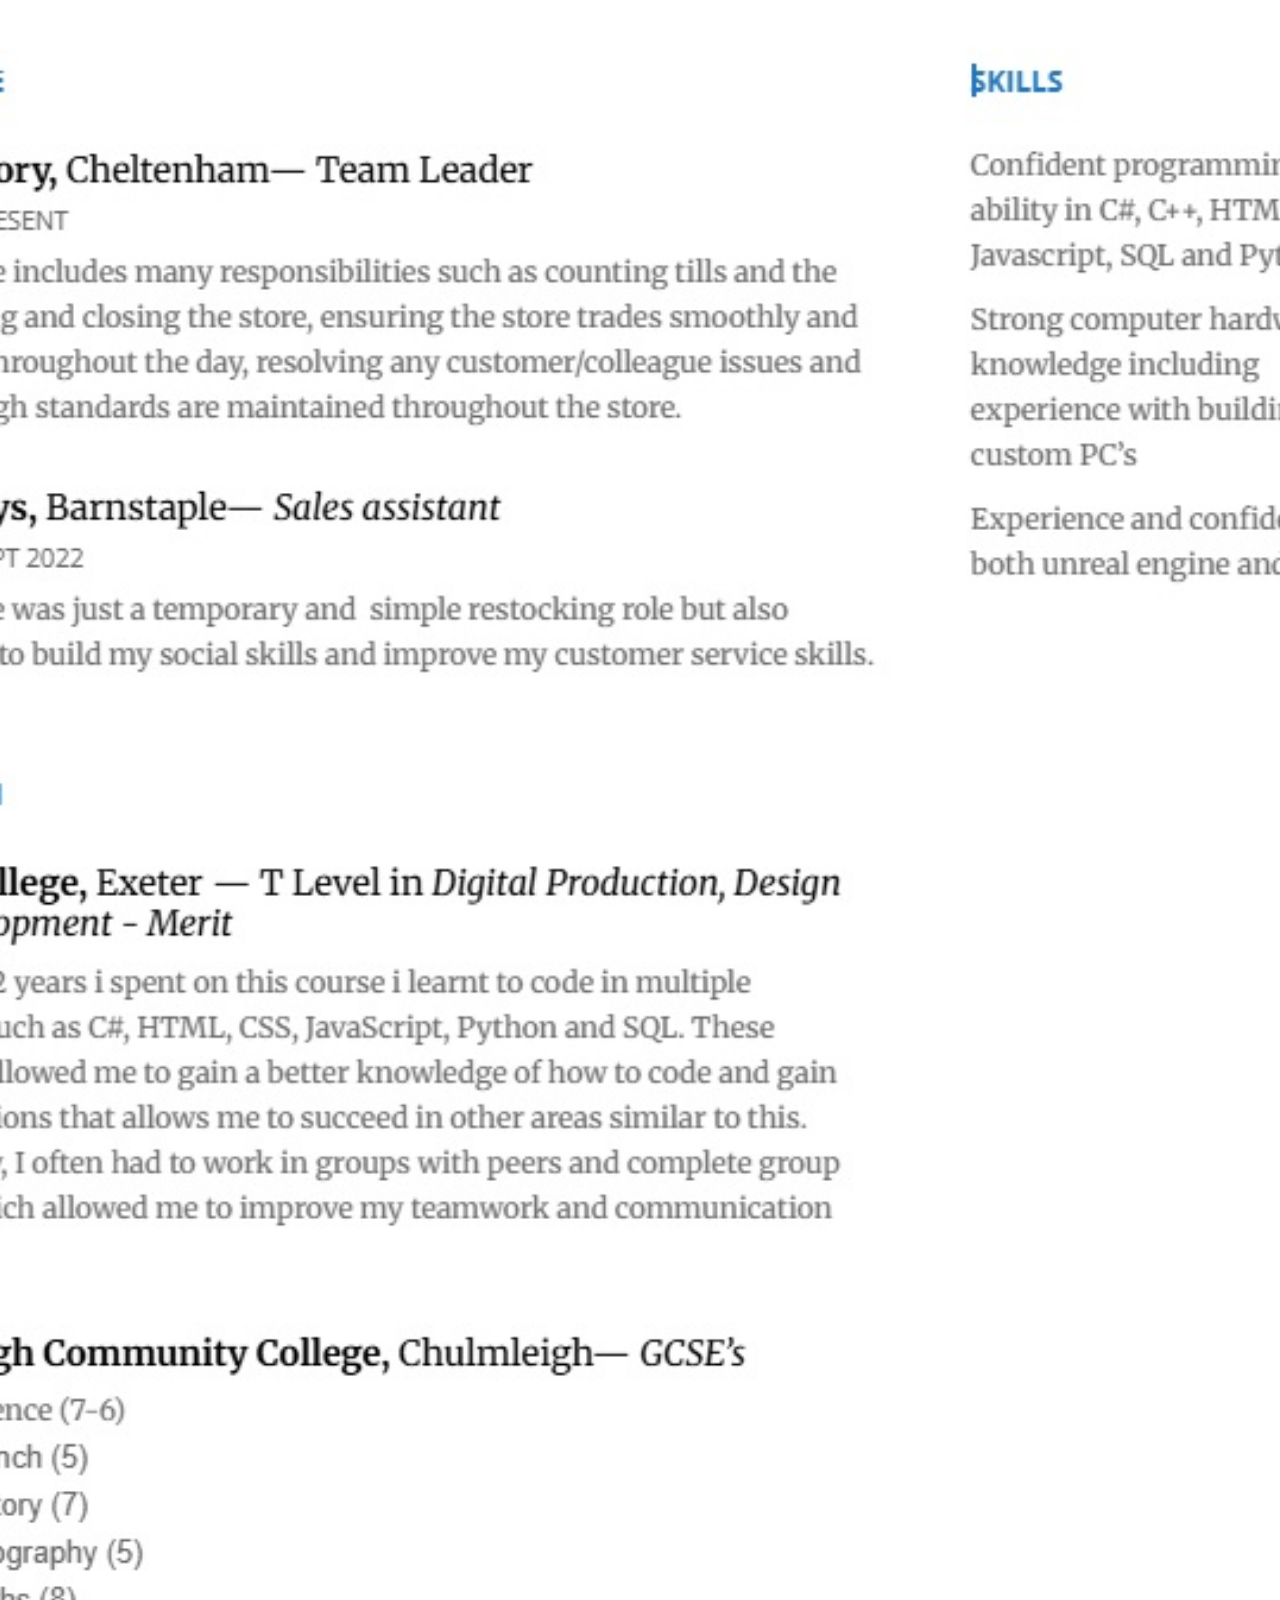
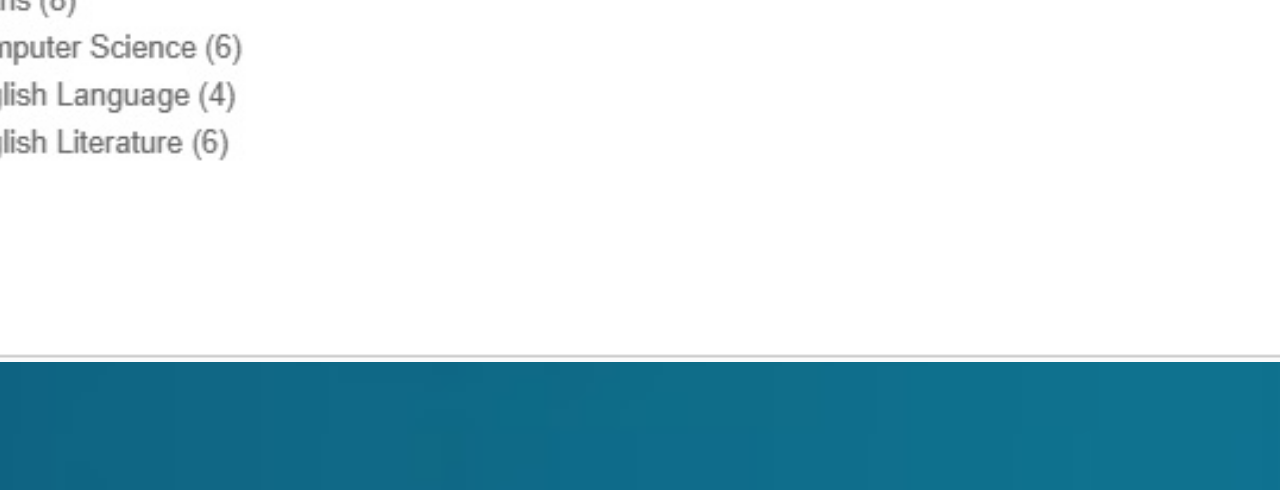
==== commit 513ed286: "Update index.html" ====
--- a/index.html
+++ b/index.html
@@ -45,3 +45,4 @@
   </body>
 </html>
 
+
--- a/mainmenu.css
+++ b/mainmenu.css
@@ -25,7 +25,7 @@
 .grid-holder{
     display: grid;
     grid-template-columns: 50% 50%;
-    grid-template-rows: 0.2fr 0.7fr 0.5fr 2fr 2fr;
+    grid-template-rows: 0.2fr 0.7fr 0.5fr 2fr 2fr 2.5fr;
     gap: 5% 1%;
     grid-auto-flow: row;
     grid-template-areas:
@@ -33,7 +33,8 @@
         "img-container1 text-container1"
         "spacing-line spacing-line"
         "text-container2 img-container2"
-        "img-container3 text-container3";
+        "img-container3 text-container3"
+        "cv-container cv-container";
     padding: 0% 2%;
     margin-bottom: 10%;
 }
@@ -46,7 +47,7 @@
 .text-container2{grid-area: text-container2; display: flex; justify-content: center; align-items: center; width: 100%;}
 .img-container3 {grid-area: img-container3;}
 .text-container3{grid-area: text-container3; display: flex; justify-content: center; align-items: center; width: 100%;}
-
+.cv-container{grid-area: cv-container; width: 100%; height: 100%; display: flex; justify-content: center; align-self: center;} 
 
 #img-container{
     width: 100%;
@@ -89,4 +90,7 @@
 .headerDesc1{
     width: 75% !important;
 }
-
+.cv{
+    width: auto;
+    height: 100%;
+}
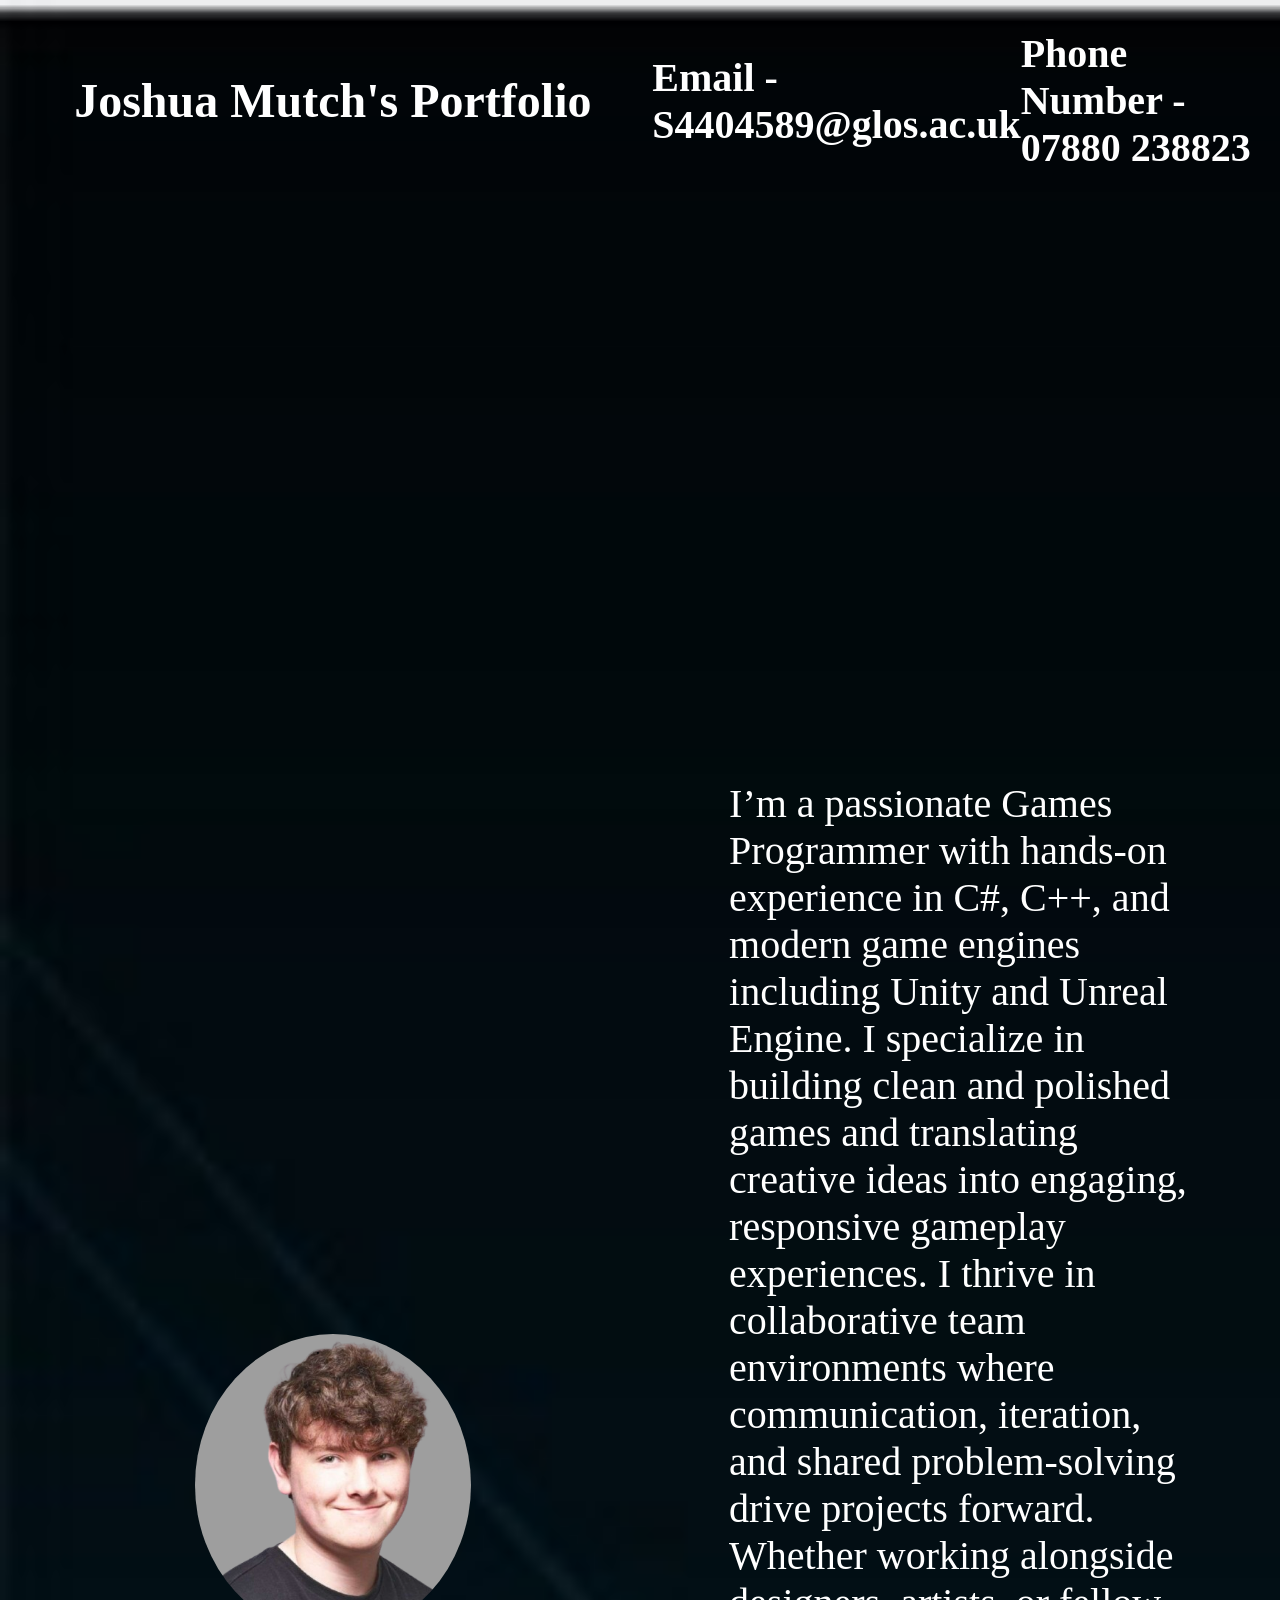
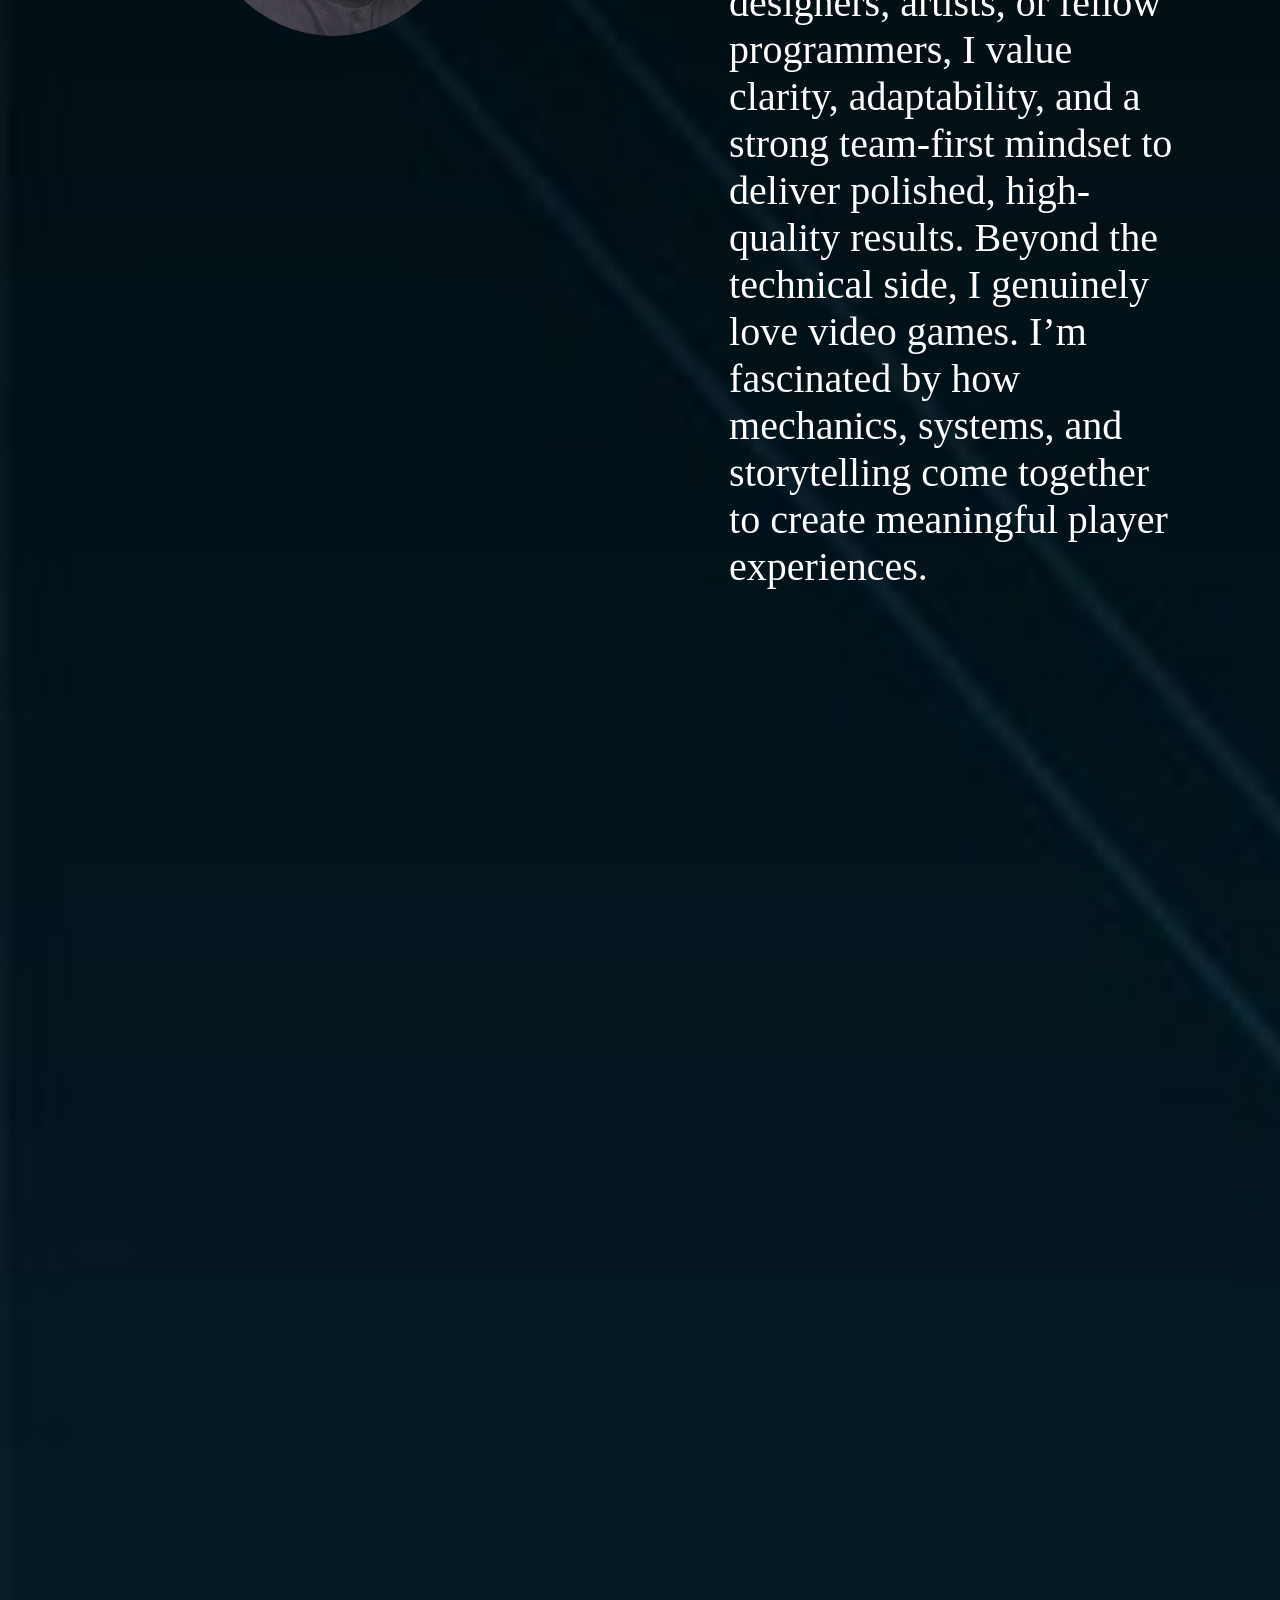
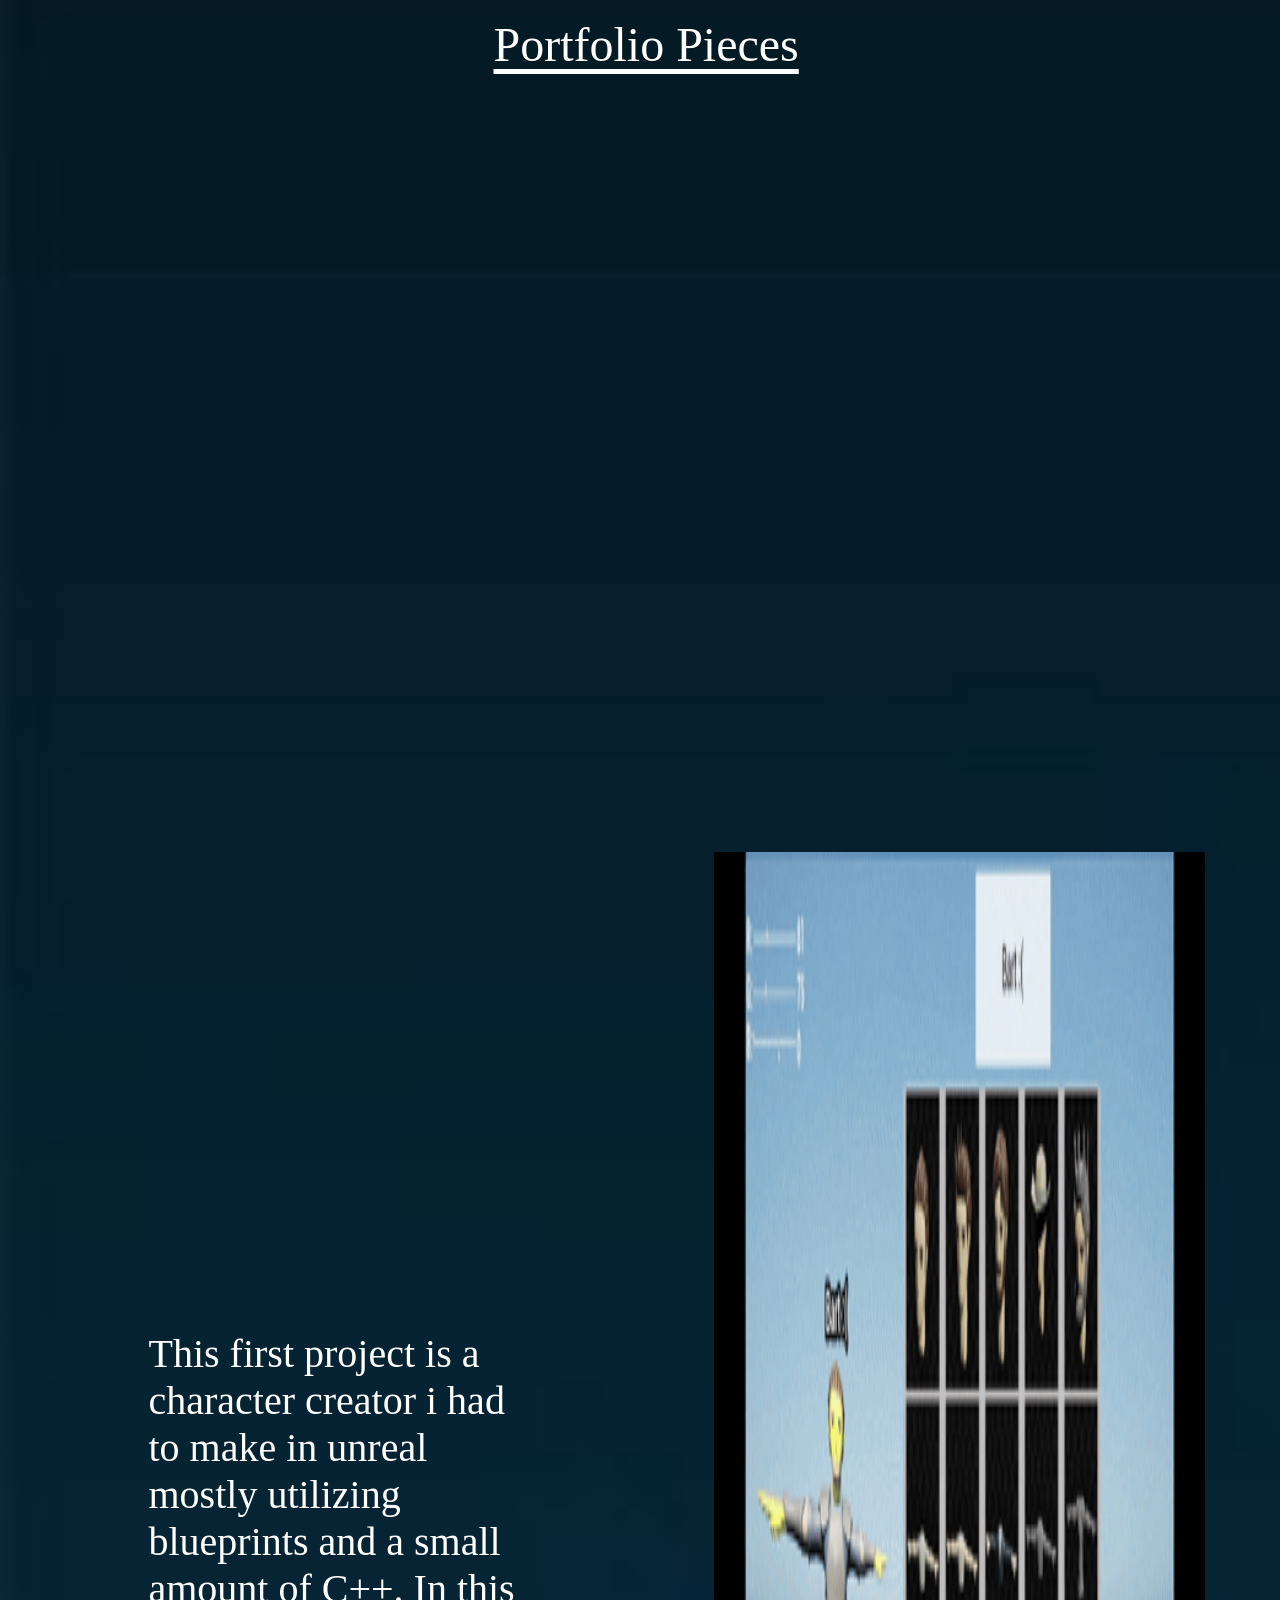
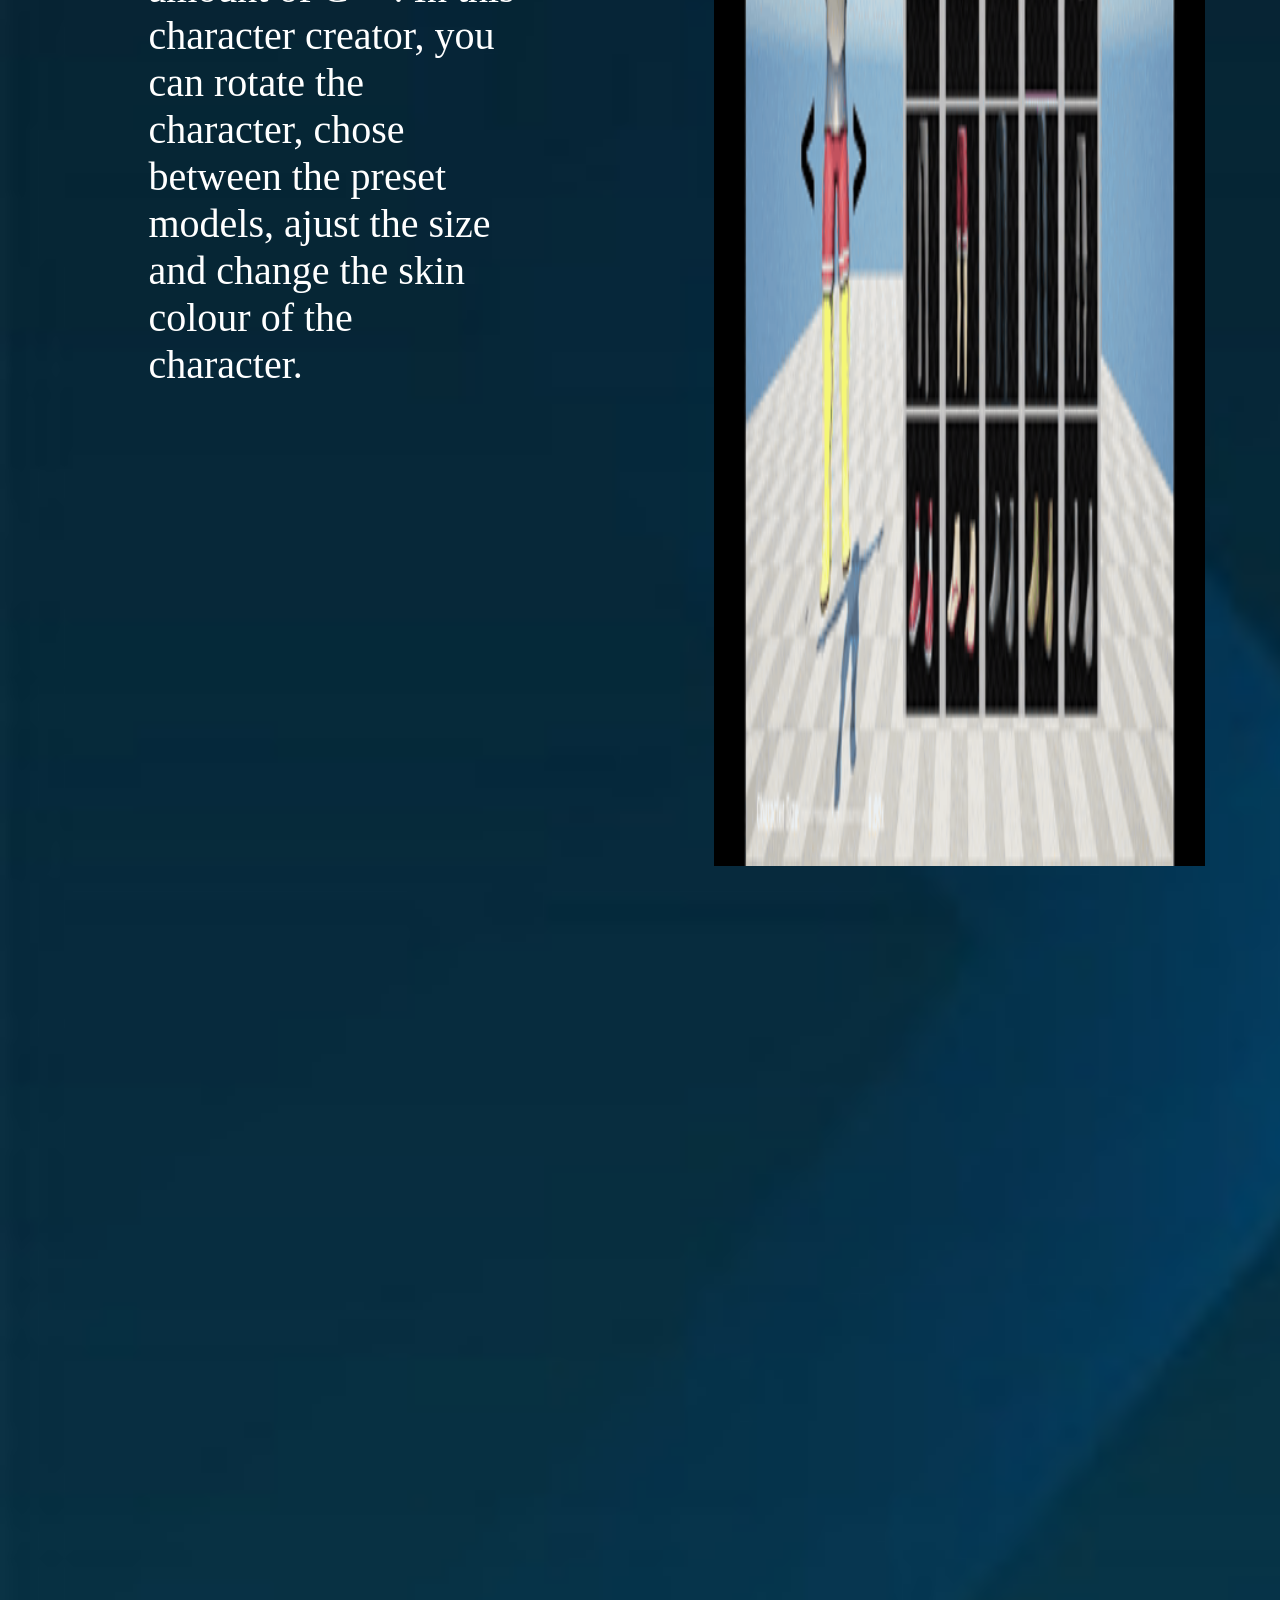
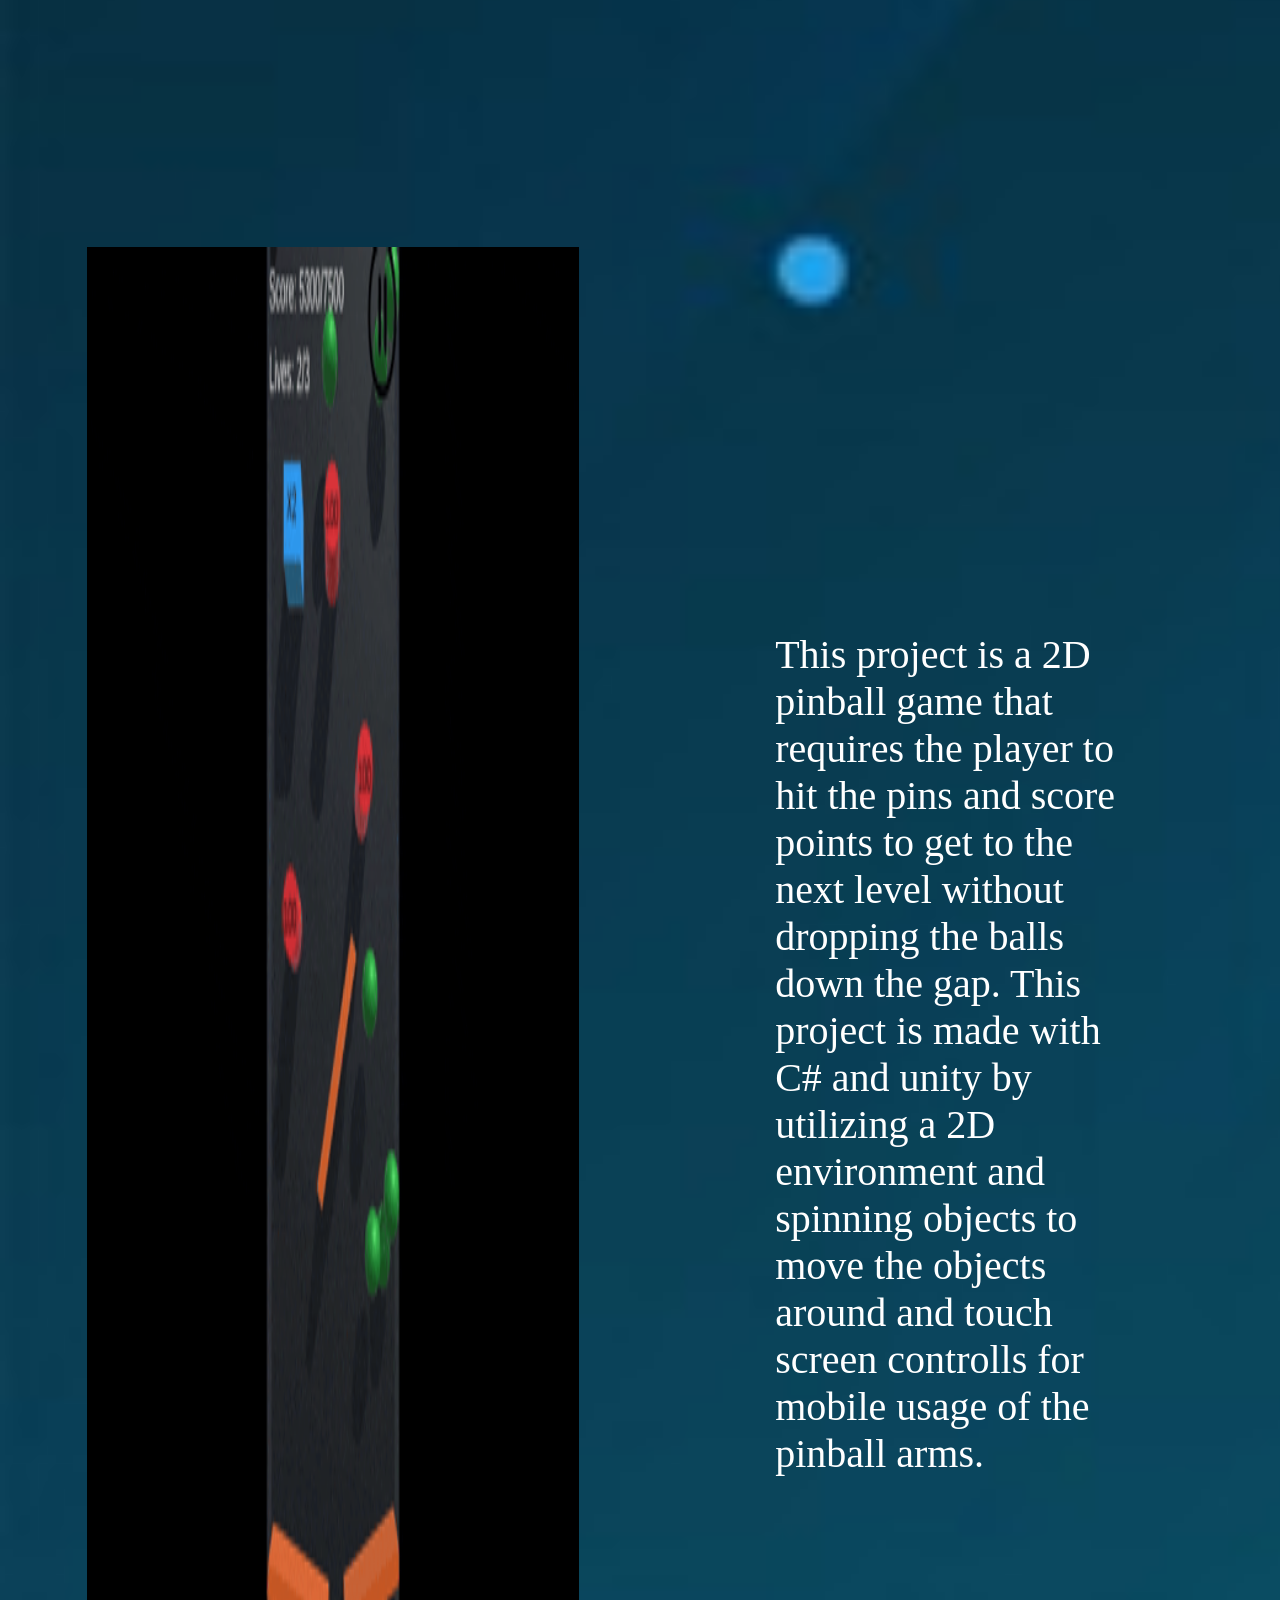
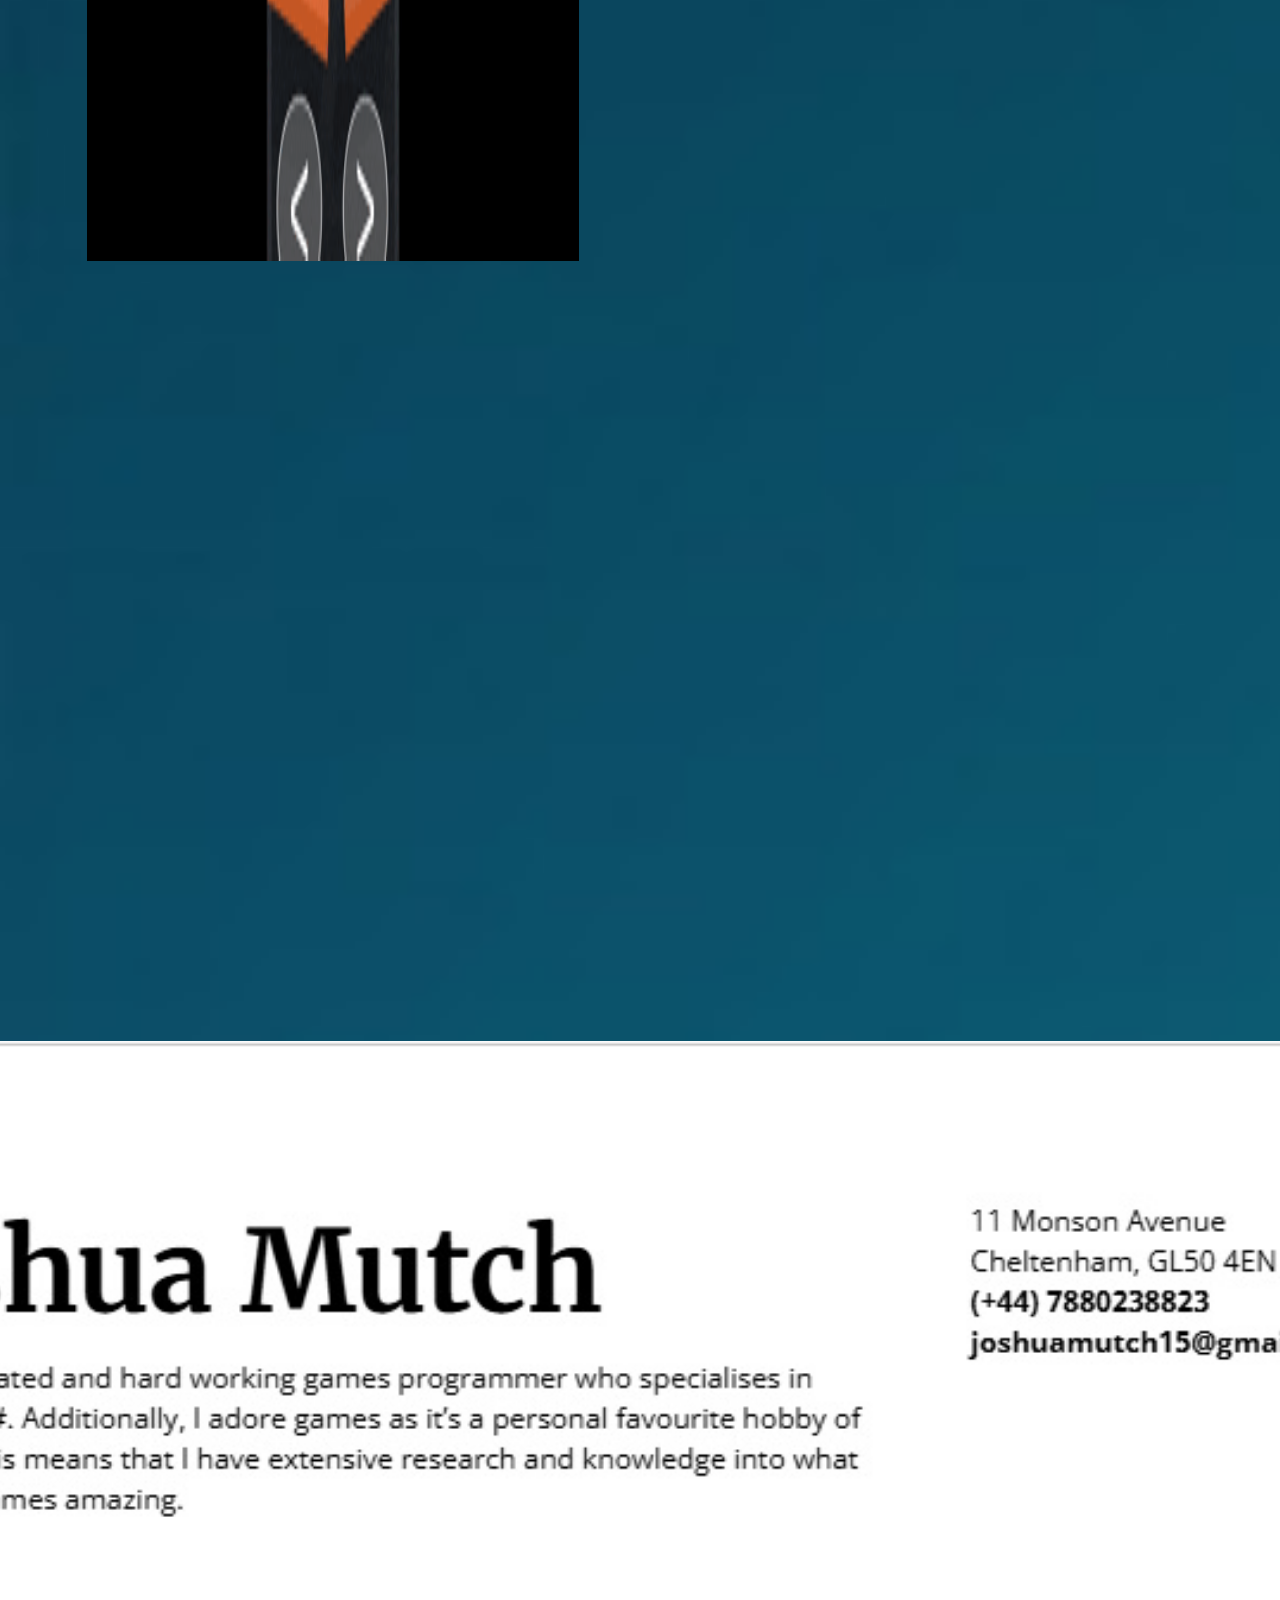
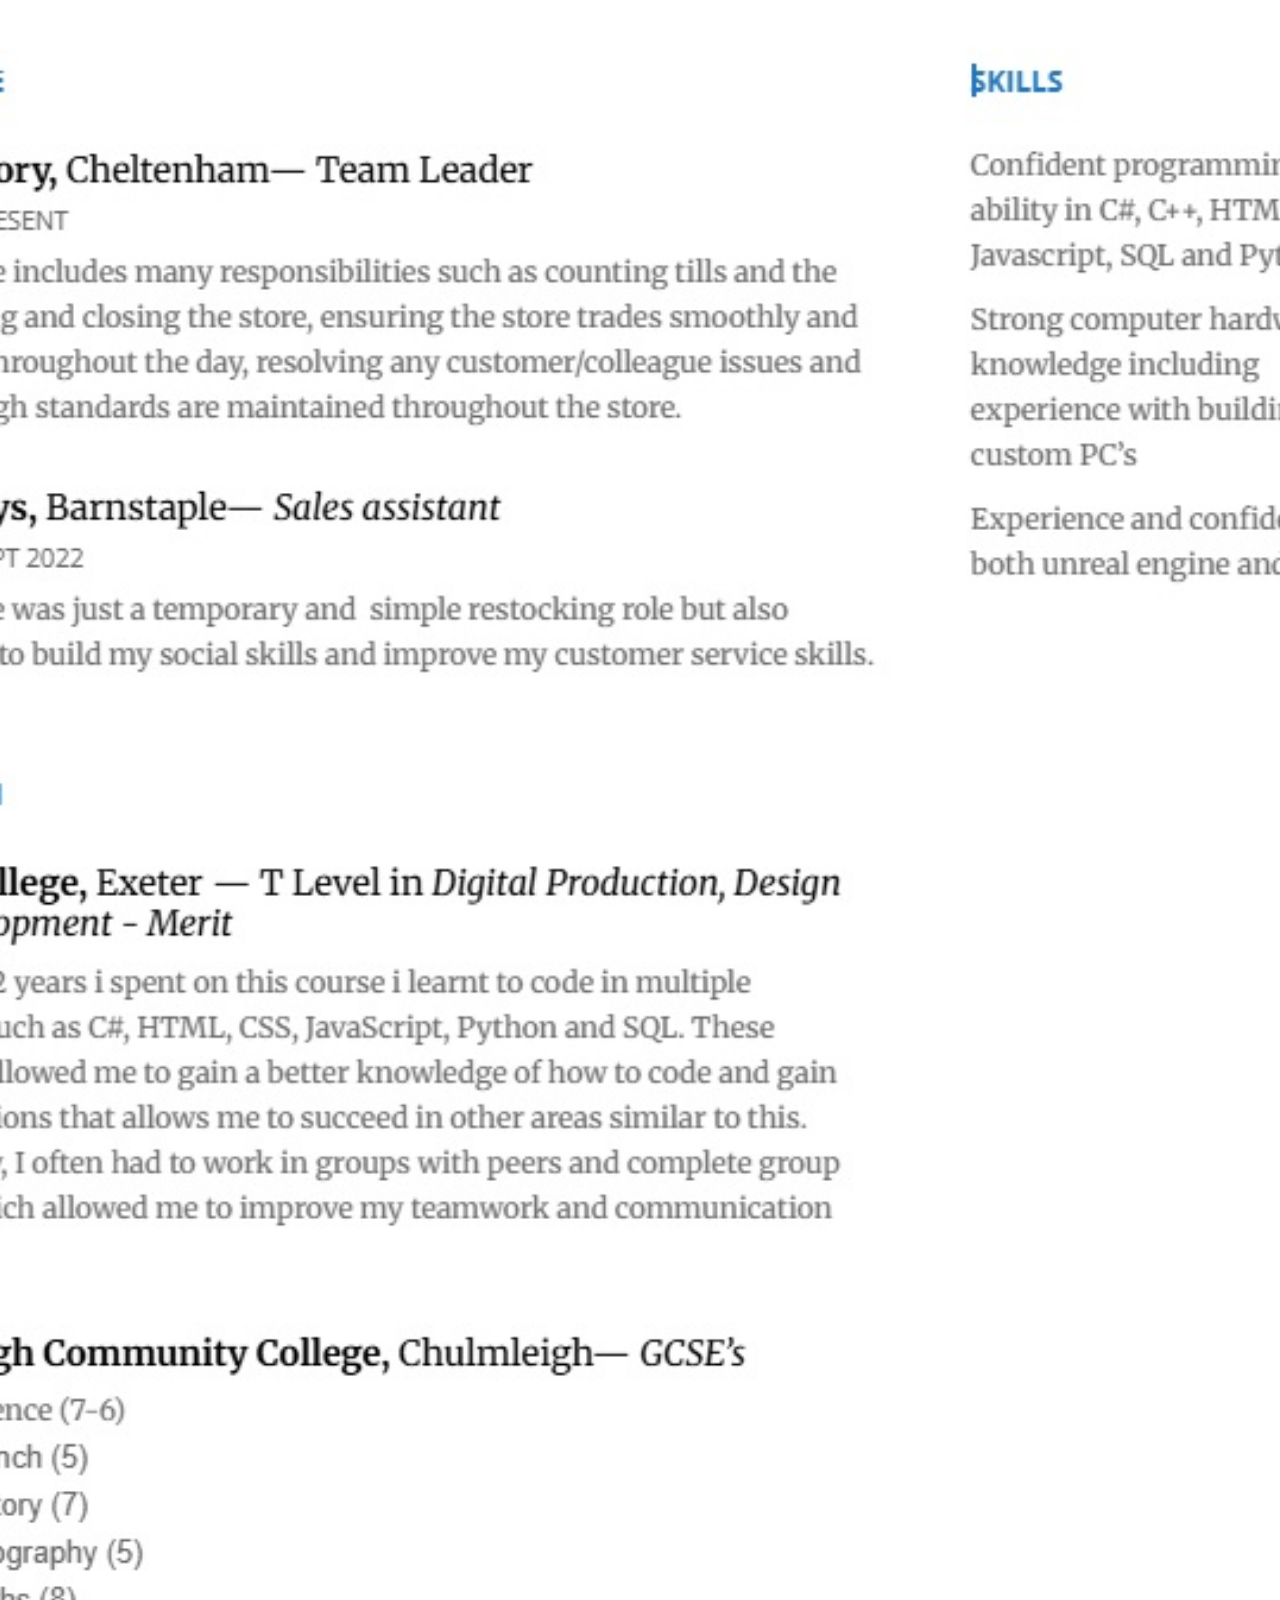
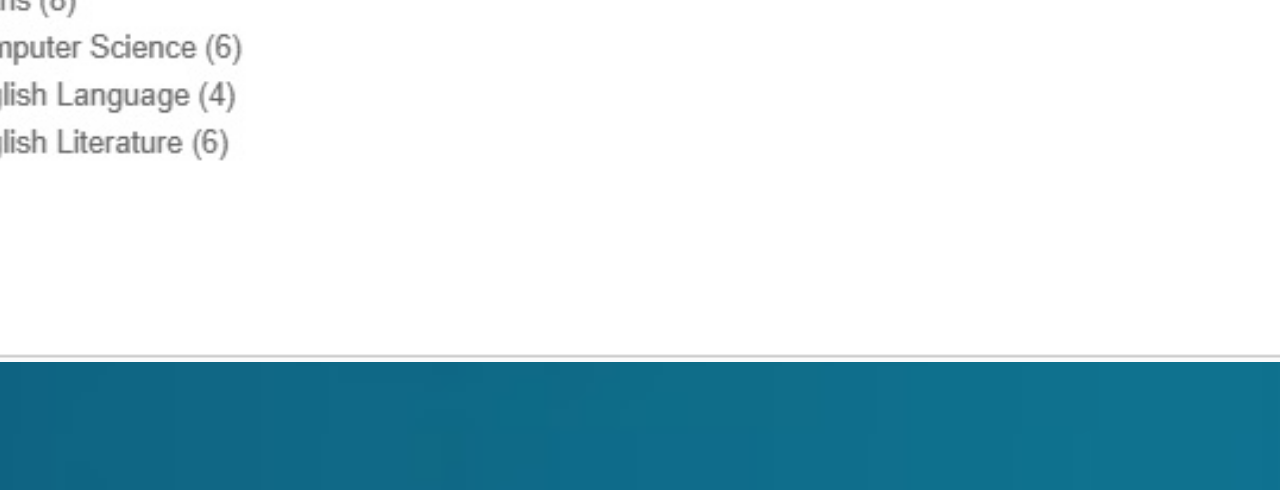
==== commit 48e4208d: "Update index.html" ====
--- a/index.html
+++ b/index.html
@@ -32,7 +32,7 @@
         </p>
       </div>
       <div class="text-container3">
-        <p class="headerDesc3" id="headerDesc"> This project is a 2D pinball game that requires the player to hit the pins and score points to get to the next level
+        <p class="headerDesc3" id="headerDesc">This project is a 2D pinball game that requires the player to hit the pins and score points to get to the next level
           without dropping the balls down the gap. This project is made with C# and unity by utilizing a 2D environment and spinning objects to move the objects around
           and touch screen controlls for mobile usage of the pinball arms.</p>
       </div>
@@ -46,3 +46,4 @@
 </html>
 
 
+
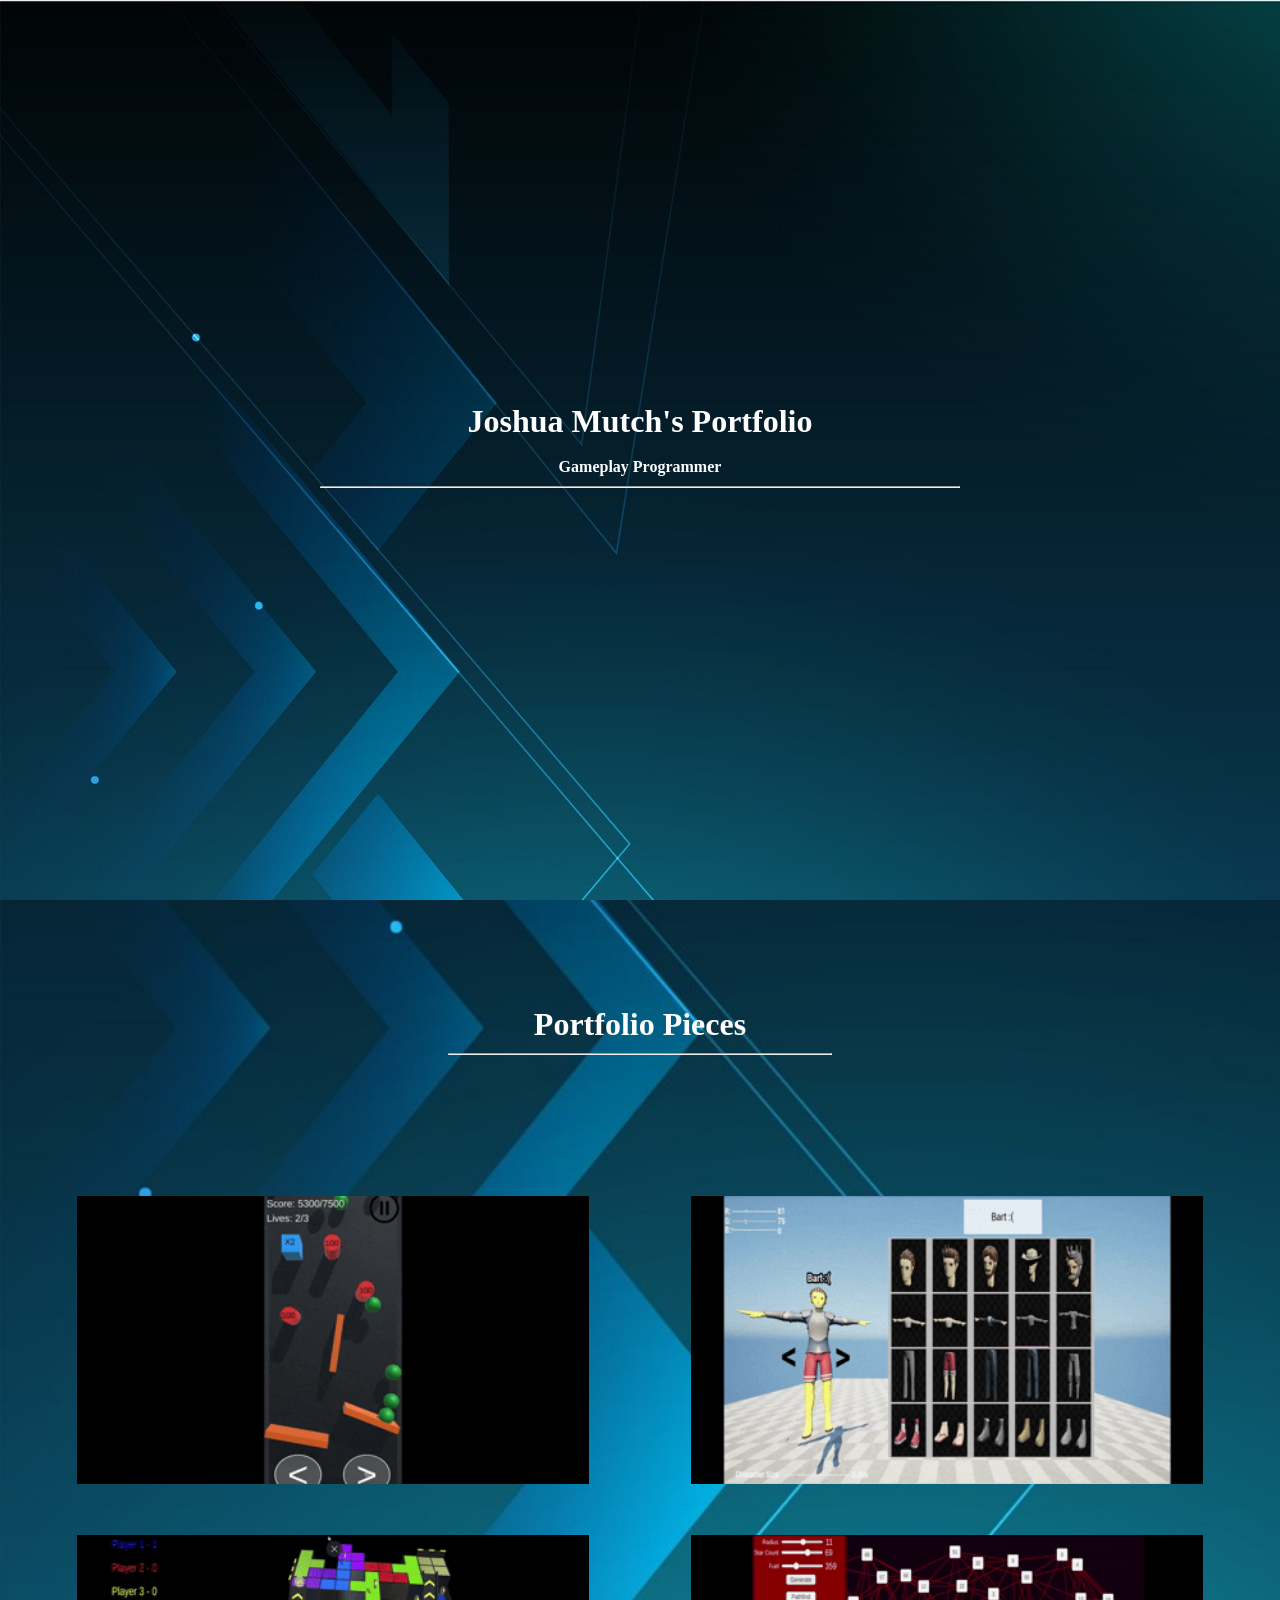
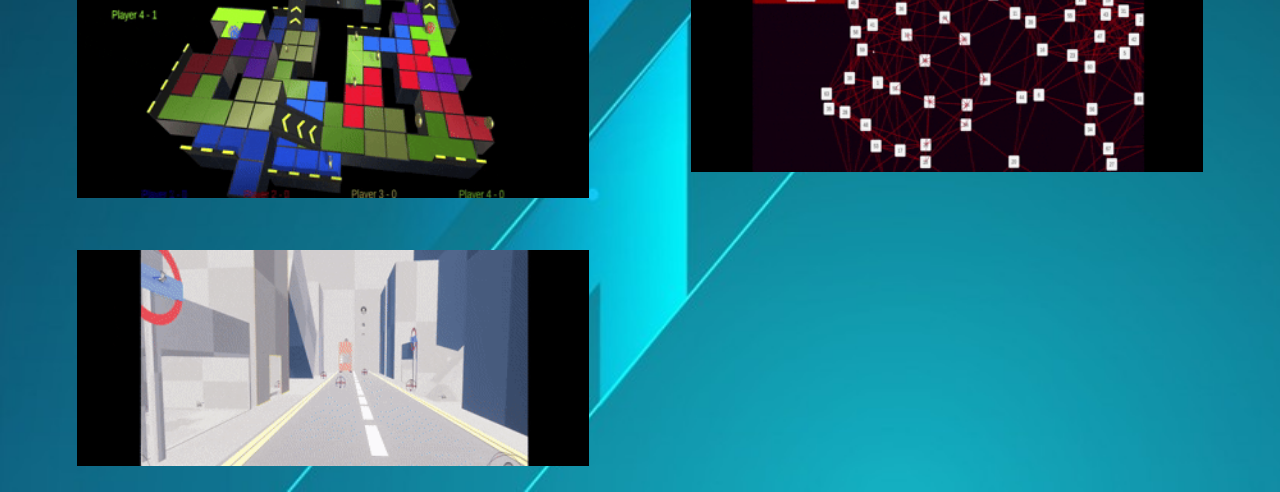
==== commit aabaf8e9: "porfolio work" ====
--- a/index.html
+++ b/index.html
@@ -3,45 +3,25 @@
     <link rel="stylesheet" href="mainmenu.css"> 
   </head>
   <body>
-    <div class="grid-holder">
-      <div class="mainHeader">
-        <h2 class="headerTitle">Joshua Mutch's Portfolio</h2>
+    <div class="background-container">    
+      <div class="name-txt">
+        <h1>Joshua Mutch's Portfolio</h1><br>
+        <div class="Sub-text"><h4>Gameplay Programmer</h4></div>
+        <div class="line"><hr></div>
       </div>
-      <div class="mainContact">
-        <h2 id="headerDesc" class="contact-txt">Email - S4404589@glos.ac.uk</h2>
-        <h2 id="headerDesc" class="contact-txt">Phone Number - 07880 238823</h2>
-      </div>
-      <div id="img-container" class="img-container1">
-        <img class="profilepic" src="PortfolioPic.png">
-      </div>
-      <div class="text-container1">
-        <p class="headerDesc1" id="headerDesc"> I’m a passionate Games Programmer with hands-on experience in C#, C++, and modern game engines including Unity and Unreal Engine. 
-          I specialize in building clean and polished games and translating creative ideas into engaging, responsive gameplay experiences.
-          I thrive in collaborative team environments where communication, iteration, and shared problem-solving drive projects forward. Whether working alongside designers, artists, 
-          or fellow programmers, I value clarity, adaptability, and a strong team-first mindset to deliver polished, high-quality results.
-          Beyond the technical side, I genuinely love video games. I’m fascinated by how mechanics, systems, and storytelling come together to create meaningful player experiences. 
-        </p>
-      </div>
-      <div id="img-container" class="img-container2">
-        <img class="firstImg" src="charcreator.gif">
-      </div>
-      <div class="spacing-line"><p class="portfolio-txt" id="headerDesc">Portfolio Pieces</p></div>
-      <div class="text-container2">
-        <p class="headerDesc2" id="headerDesc"> This first project is a character creator i had to make in unreal mostly utilizing blueprints and a small amount of C++. In this character creator,
-          you can rotate the character, chose between the preset models, ajust the size and change the skin colour of the character.
-        </p>
-      </div>
-      <div class="text-container3">
-        <p class="headerDesc3" id="headerDesc">This project is a 2D pinball game that requires the player to hit the pins and score points to get to the next level
-          without dropping the balls down the gap. This project is made with C# and unity by utilizing a 2D environment and spinning objects to move the objects around
-          and touch screen controlls for mobile usage of the pinball arms.</p>
-      </div>
-      <div id="img-container" class="img-container3">
-        <img class="firstImg" src="pinball.gif">
-      </div>
-      <div class="cv-container">
-        <img class="cv" src="CV.jpg"></img>
-      </div>
+    </div>
+    <div class="portfolio-header-container">
+      <h1>Portfolio Pieces</h1>
+      <div class="line-port"><hr></div>
+    </div>
+    <div class="portfolio-container">
+      <a href="pinball.html"><img class="pinball" src="pinball.gif"></a>
+      <a href="char.html"><img class="charcreator" src="charcreator.gif"></a>
+      <a href="hamsteer.html"><img class="hamsteer" src="hamsteer.gif"></a>
+      <a href="starmap.html"><img class="starmap" src="StarMap.gif"></a>
+      <a href="lyra.html"><img class="lyra" src="Lyra.gif"></a>
+      <a href="signallost.html"><img class="signallost"></a>
+    </div>
   </body>
 </html>
 
--- a/mainmenu.css
+++ b/mainmenu.css
@@ -2,95 +2,61 @@
     margin: 0;
     padding: 0;
 }
+
 html{
     background-image: url("Picture2.jpg");
+    background-size: cover;
     background-repeat: no-repeat;
-    background-size: cover;
 }
-.mainHeader{
-    color: white;
-    display: flex;
-    align-items: center;
-    justify-content: center;
-    padding: 5% 2%;
-}
-#headerDesc{
-    color: white;
-    font-size: 2.5rem;
-    display: flex;
-    justify-content: center;
-    align-items: center;
-    width: 60%;
-}
-.grid-holder{
-    display: grid;
-    grid-template-columns: 50% 50%;
-    grid-template-rows: 0.2fr 0.7fr 0.5fr 2fr 2fr 2.5fr;
-    gap: 5% 1%;
-    grid-auto-flow: row;
-    grid-template-areas:
-        "mainHeader mainContact"
-        "img-container1 text-container1"
-        "spacing-line spacing-line"
-        "text-container2 img-container2"
-        "img-container3 text-container3"
-        "cv-container cv-container";
-    padding: 0% 2%;
-    margin-bottom: 10%;
-}
-.mainHeader {grid-area: mainHeader;}
-.mainContact {grid-area: mainContact;}
-.spacing-line {grid-area: spacing-line; width: 100%; height: 100%; display: flex; justify-content: center; align-items: end;}
-.img-container1 {grid-area: img-container1;}
-.text-container1{grid-area: text-container1; display: flex; justify-content: center; align-items: center; width: 100%;}
-.img-container2 {grid-area: img-container2;}
-.text-container2{grid-area: text-container2; display: flex; justify-content: center; align-items: center; width: 100%;}
-.img-container3 {grid-area: img-container3;}
-.text-container3{grid-area: text-container3; display: flex; justify-content: center; align-items: center; width: 100%;}
-.cv-container{grid-area: cv-container; width: 100%; height: 100%; display: flex; justify-content: center; align-self: center;} 
 
-#img-container{
+.background-container{
+    background-image: url("Picture2.jpg");
     width: 100%;
     height: 100%;
     display: flex;
     justify-content: center;
     align-items: center;
+    z-index: 1;
 }
-img{
-    width: 80%;
-    height: 80%;
-}
-.portfolio-txt{
-    text-decoration: underline;
-    text-underline-offset: 8px;
-    text-decoration-thickness: 5px;
-    width: 100%;
-    font-size: 3rem !important;
-    display: flex;
-    justify-content: center;
-}
-.profilepic{
+.name-txt{
+    z-index: 2;
+    color: white;
     display: flex;
     justify-content: center;
     align-items: center;
-    width: 45%;
-    height: auto;
-    border-radius: 50%;
+    flex-direction: column;
 }
-.mainContact{
+.line{
+    width: 50vw;
+    padding: 10px;
+}
+.line-port{
+    width: 30vw;
+    padding: 10px;
+}
+.portfolio-header-container{
+    width: 100%;
+    height: 30%;
+    display: flex;
+    justify-content: center;
+    align-items: center;
+    flex-direction: column;
+    color: white;
+}
+img{
     width: 100%;
     height: 100%;
+}
+.portfolio-container{
     display: flex;
+    flex-wrap: wrap;
+    flex-direction: row;
     justify-content: space-evenly;
-    align-items: center;
+    align-items: flex-start;
+    width: 100%;
 }
-.headerTitle{
-    font-size: 3rem;
-}
-.headerDesc1{
-    width: 75% !important;
-}
-.cv{
-    width: auto;
-    height: 100%;
-}
+a{
+    width: 40vw;
+    height: auto;
+    padding: 2%;
+}
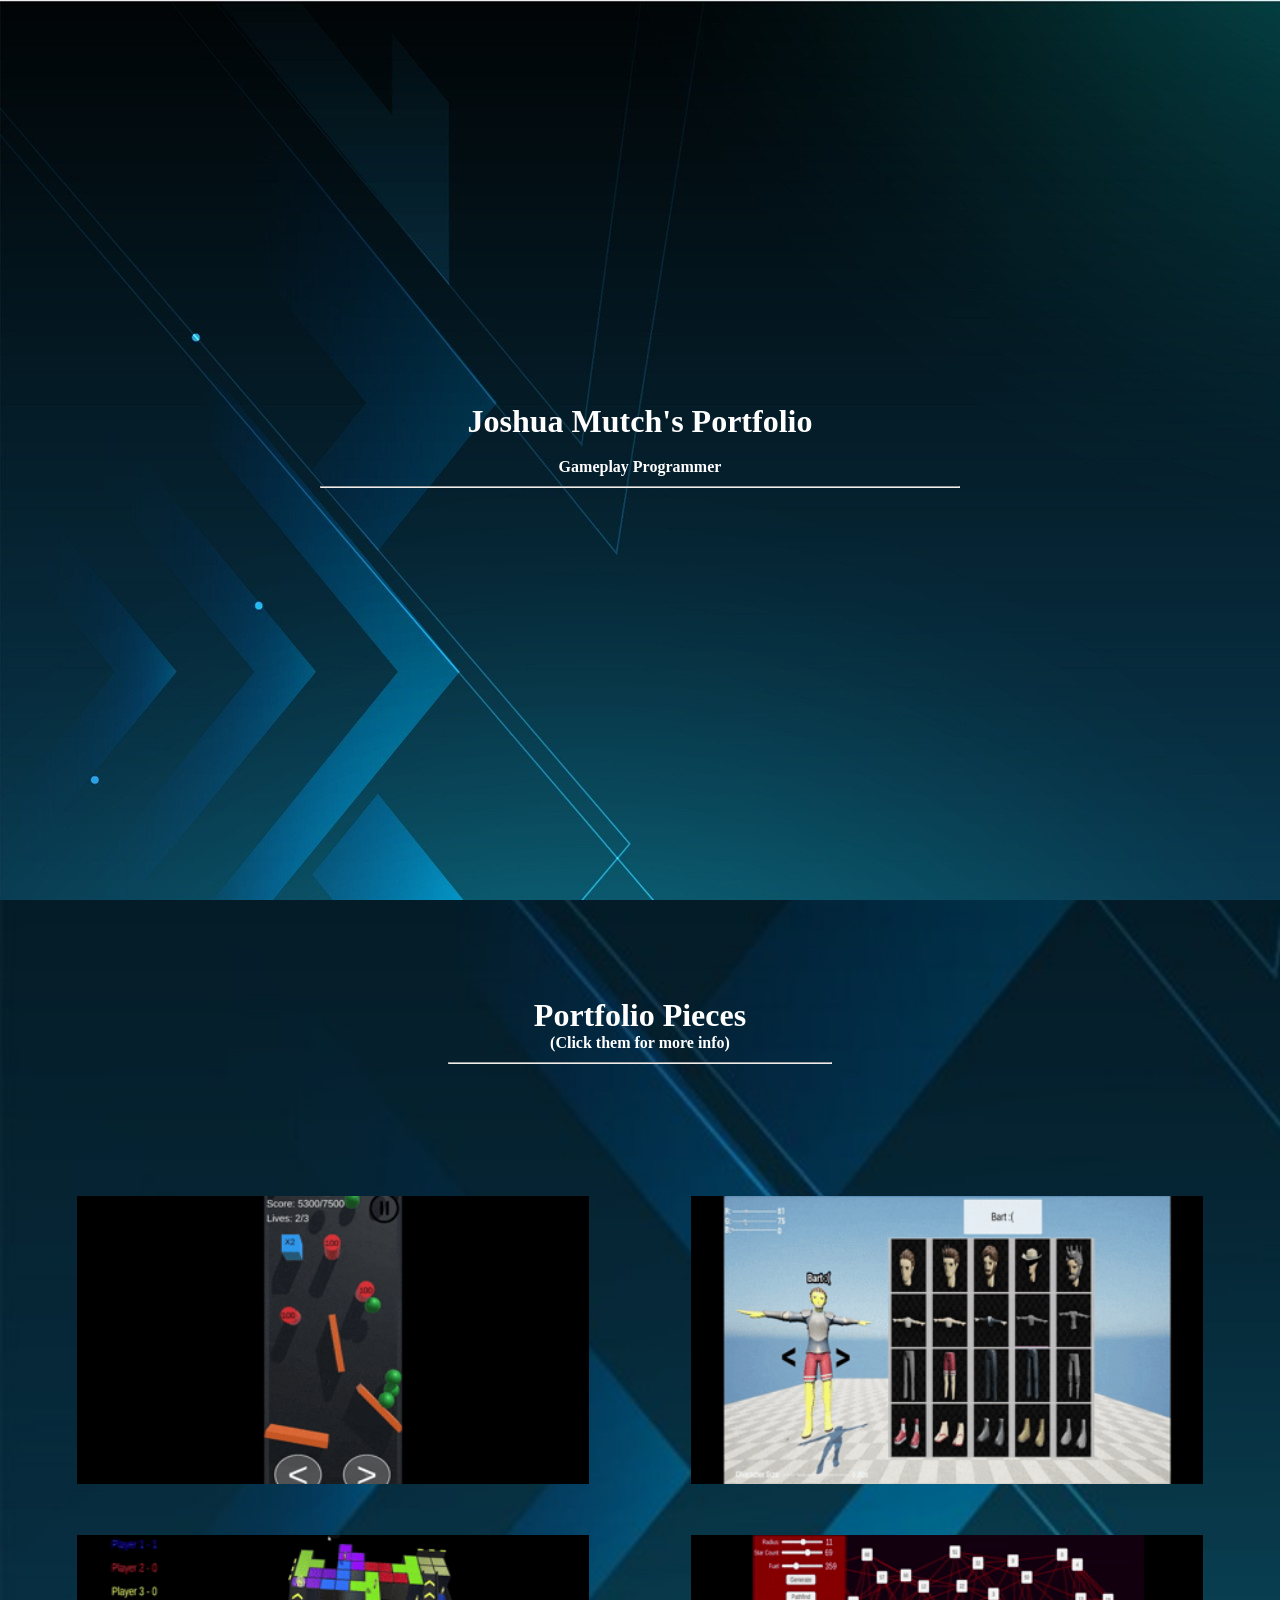
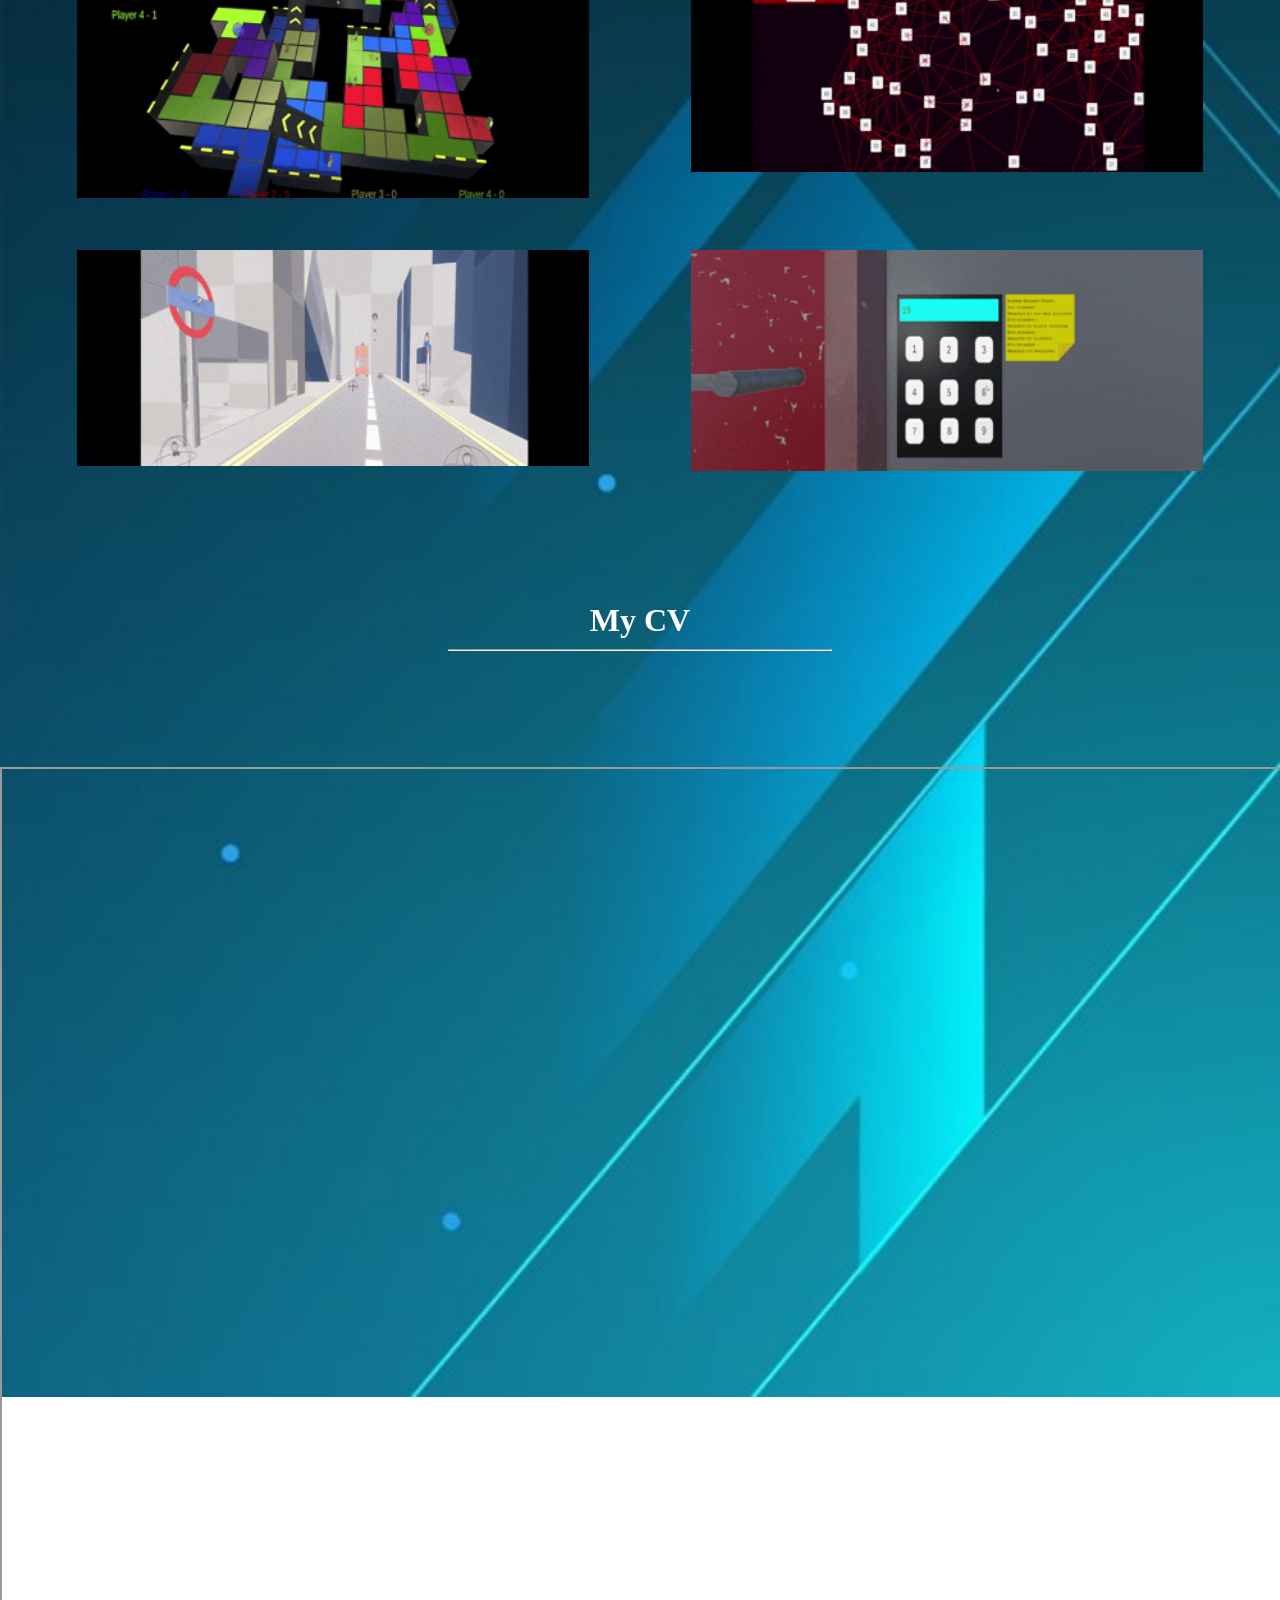
==== commit 262a0002: "more port work" ====
--- a/index.html
+++ b/index.html
@@ -12,6 +12,7 @@
     </div>
     <div class="portfolio-header-container">
       <h1>Portfolio Pieces</h1>
+      <h4>(Click them for more info)</h4>
       <div class="line-port"><hr></div>
     </div>
     <div class="portfolio-container">
@@ -20,7 +21,14 @@
       <a href="hamsteer.html"><img class="hamsteer" src="hamsteer.gif"></a>
       <a href="starmap.html"><img class="starmap" src="StarMap.gif"></a>
       <a href="lyra.html"><img class="lyra" src="Lyra.gif"></a>
-      <a href="signallost.html"><img class="signallost"></a>
+      <a href="singallost.html"><img class="signallost" src="Signallost.gif"></a>
+    </div>
+    <div class="contact-container">
+      <div class="portfolio-header-container">
+        <h1>My CV</h1>
+        <div class="line-port"><hr></div>
+      </div>
+      <iframe src="Resume.pdf"></iframe>
     </div>
   </body>
 </html>
--- a/mainmenu.css
+++ b/mainmenu.css
@@ -59,4 +59,12 @@
     width: 40vw;
     height: auto;
     padding: 2%;
+}
+.contact-container{
+    width: 100%;
+    height: 100%;
+}
+iframe{
+    width: 100%;
+    height: 100%;
 }
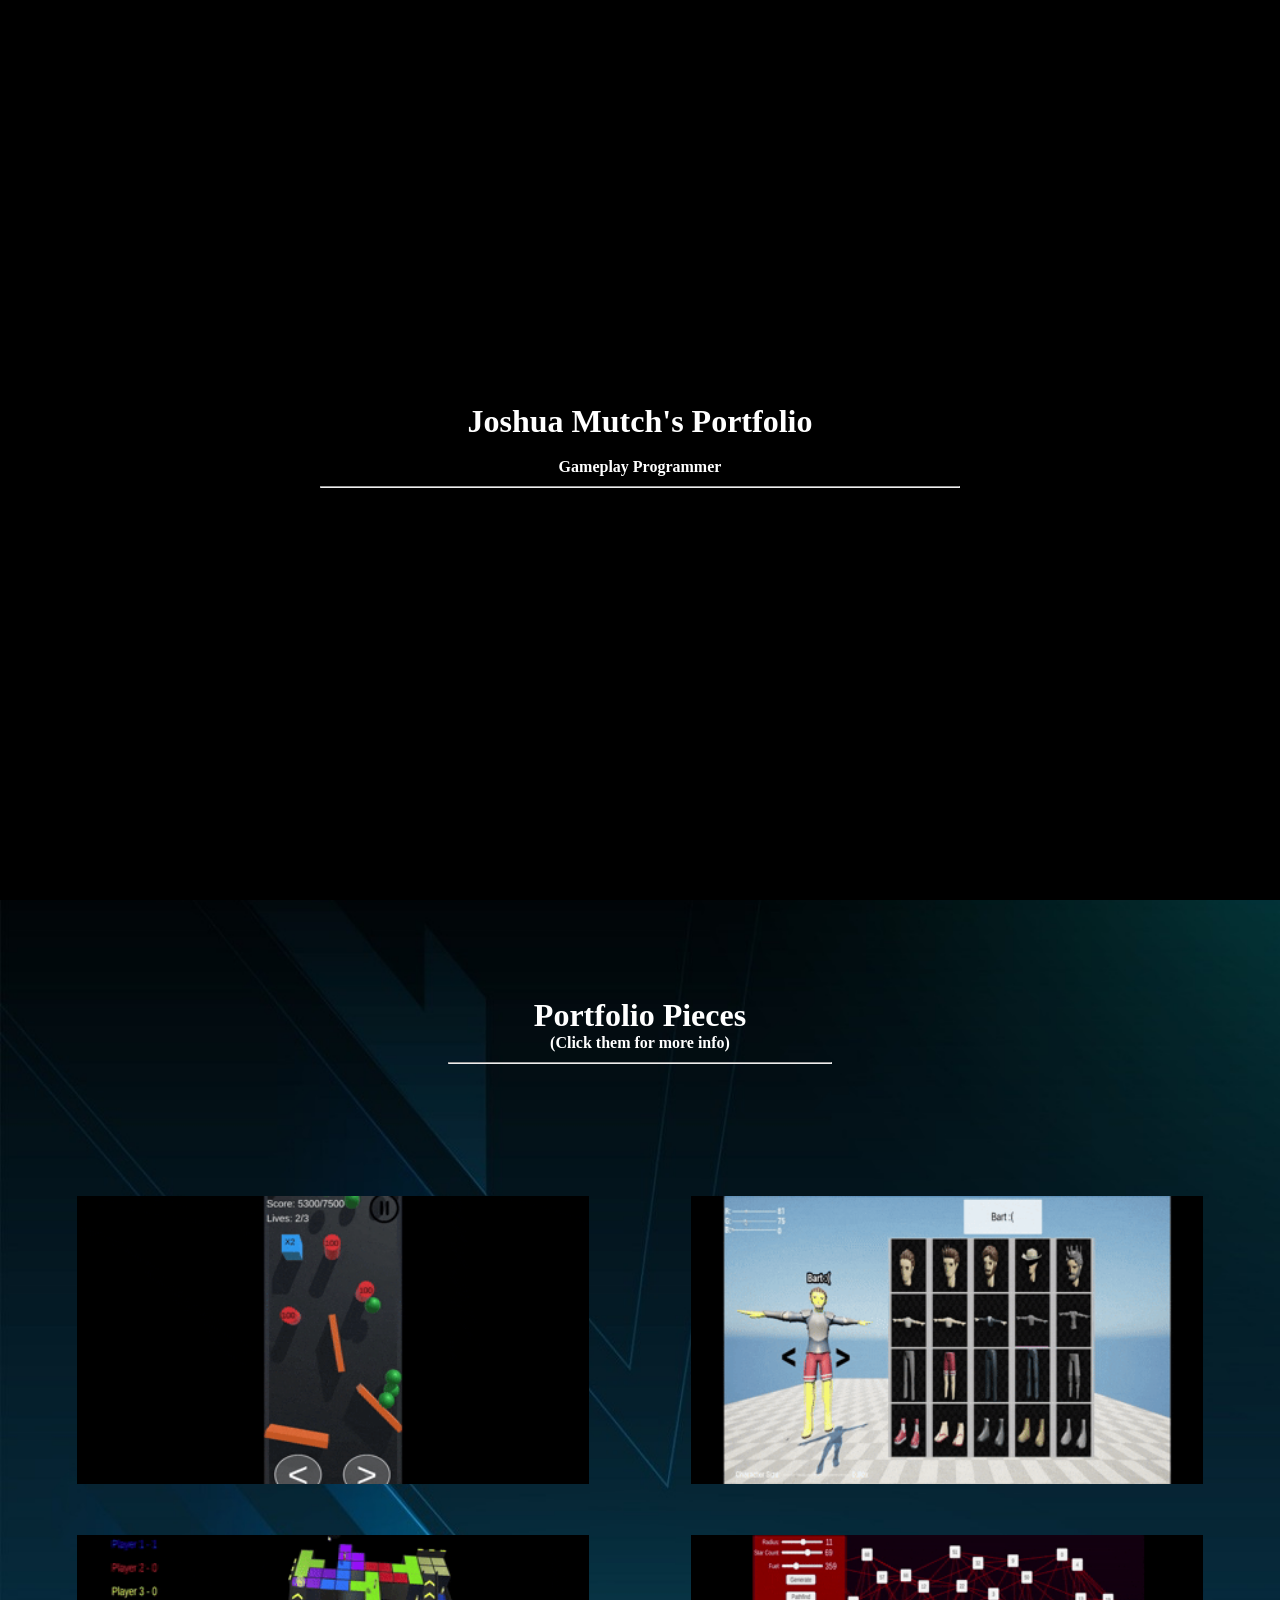
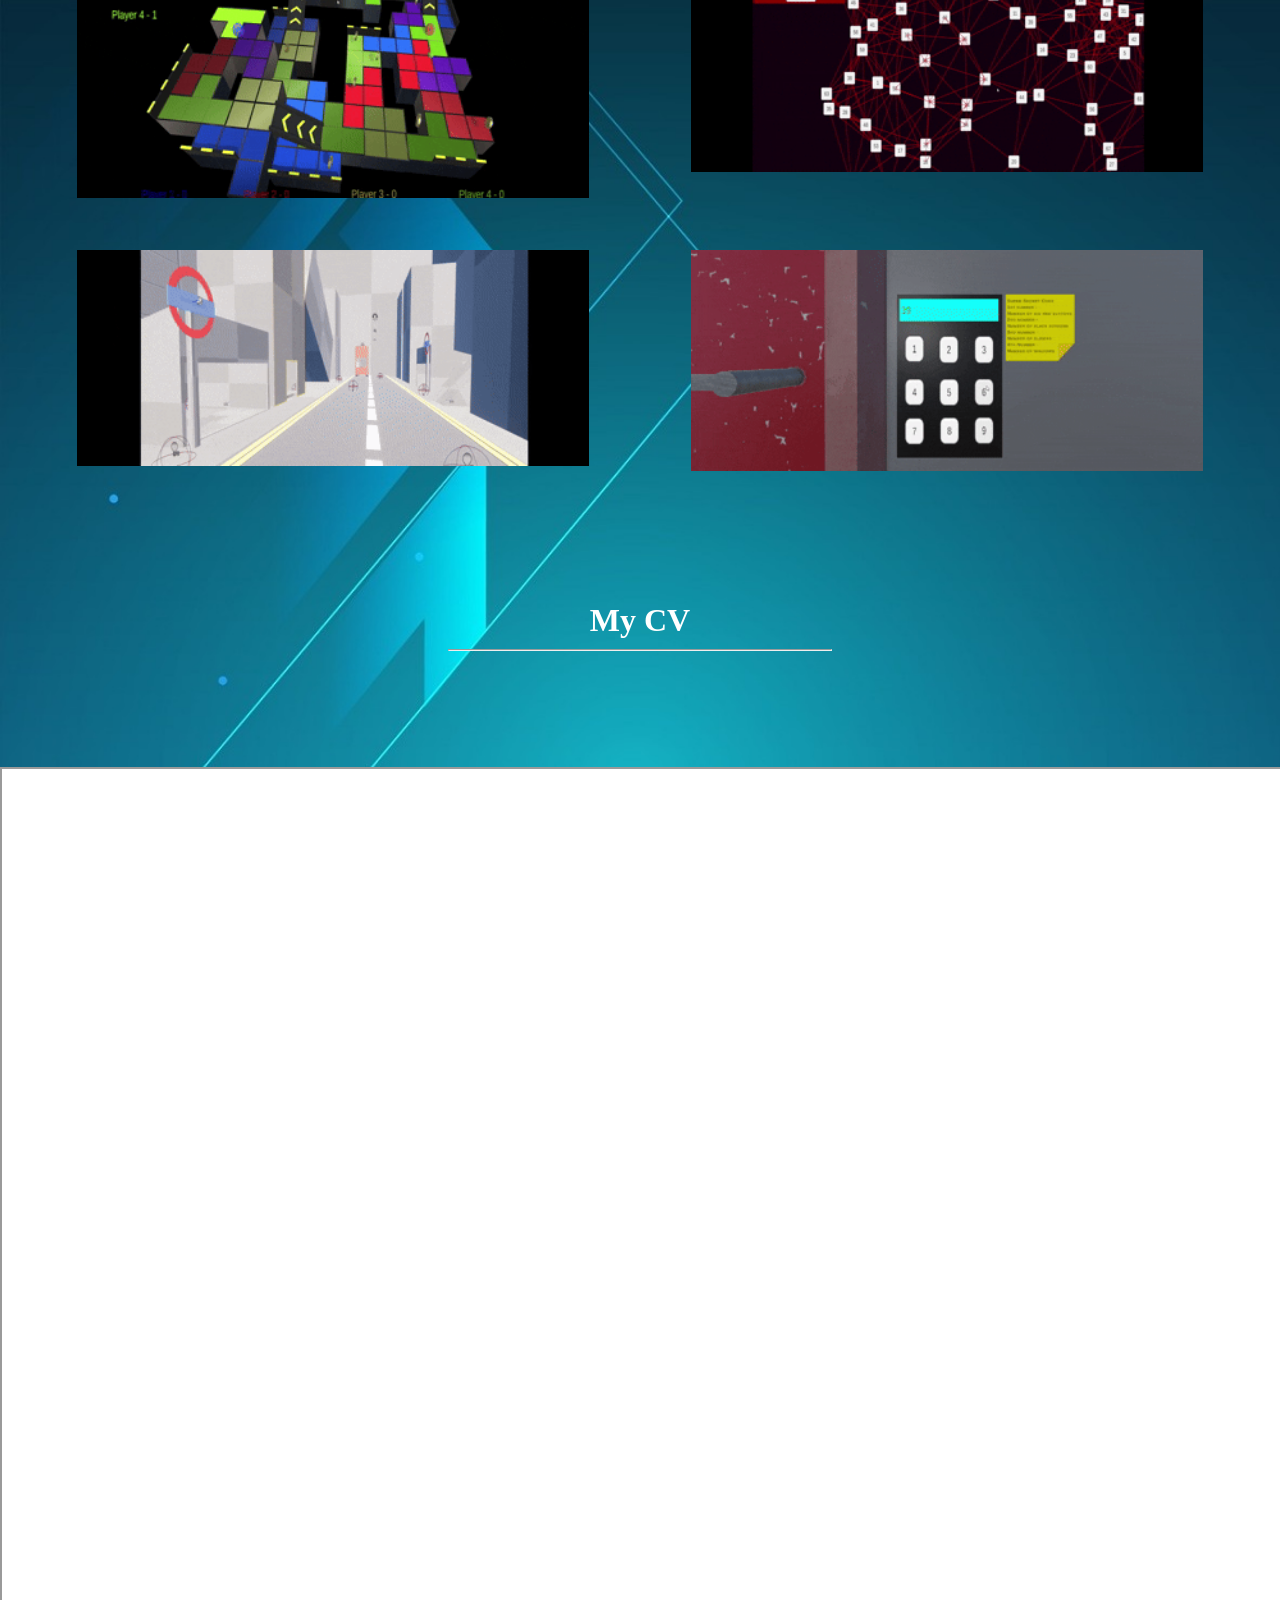
==== commit 7a14cd18: "more changes" ====
--- a/index.html
+++ b/index.html
@@ -3,31 +3,37 @@
     <link rel="stylesheet" href="mainmenu.css"> 
   </head>
   <body>
-    <div class="background-container">    
+    <div class="background-container-vid">
+      <video autoplay muted loop playsinline><source src="Showrealnew.mp4" type="video/mp4"></video>    
+    </div>
+    <div class="background-container">
       <div class="name-txt">
         <h1>Joshua Mutch's Portfolio</h1><br>
         <div class="Sub-text"><h4>Gameplay Programmer</h4></div>
         <div class="line"><hr></div>
       </div>
     </div>
-    <div class="portfolio-header-container">
-      <h1>Portfolio Pieces</h1>
-      <h4>(Click them for more info)</h4>
-      <div class="line-port"><hr></div>
-    </div>
-    <div class="portfolio-container">
-      <a href="pinball.html"><img class="pinball" src="pinball.gif"></a>
-      <a href="char.html"><img class="charcreator" src="charcreator.gif"></a>
-      <a href="hamsteer.html"><img class="hamsteer" src="hamsteer.gif"></a>
-      <a href="starmap.html"><img class="starmap" src="StarMap.gif"></a>
-      <a href="lyra.html"><img class="lyra" src="Lyra.gif"></a>
-      <a href="singallost.html"><img class="signallost" src="Signallost.gif"></a>
-    </div>
-    <div class="contact-container">
+    <div class="rest-of-page">
       <div class="portfolio-header-container">
-        <h1>My CV</h1>
+        <h1>Portfolio Pieces</h1>
+        <h4>(Click them for more info)</h4>
         <div class="line-port"><hr></div>
       </div>
+      <div class="portfolio-container">
+        <a href="pinball.html"><img class="pinball" src="pinball.gif"></a>
+        <a href="char.html"><img class="charcreator" src="charcreator.gif"></a>
+        <a href="hamsteer.html"><img class="hamsteer" src="hamsteer.gif"></a>
+        <a href="starmap.html"><img class="starmap" src="StarMap.gif"></a>
+        <a href="lyra.html"><img class="lyra" src="Lyra.gif"></a>
+        <a href="singallost.html"><img class="signallost" src="Signallost.gif"></a>
+      </div>
+      <div class="contact-container">
+        <div class="portfolio-header-container">
+          <h1>My CV</h1>
+          <div class="line-port"><hr></div>
+        </div>
+      </div>
+    </div>
       <iframe src="Resume.pdf"></iframe>
     </div>
   </body>
--- a/mainmenu.css
+++ b/mainmenu.css
@@ -2,21 +2,27 @@
     margin: 0;
     padding: 0;
 }
-
 html{
-    background-image: url("Picture2.jpg");
-    background-size: cover;
-    background-repeat: no-repeat;
+    background-color: rgba(0, 0, 0, 0);
 }
-
 .background-container{
-    background-image: url("Picture2.jpg");
     width: 100%;
     height: 100%;
     display: flex;
     justify-content: center;
     align-items: center;
-    z-index: 1;
+}
+.background-container-vid{
+    background-color: rgba(0, 0, 0, 1);
+    width: 100%;
+    height: 100%;
+    position: absolute;
+    z-index: 0;
+}
+video{
+    width: 100%;
+    height: auto;
+    opacity: 0.5;
 }
 .name-txt{
     z-index: 2;
@@ -62,9 +68,13 @@
 }
 .contact-container{
     width: 100%;
-    height: 100%;
 }
 iframe{
     width: 100%;
     height: 100%;
+}
+.rest-of-page{
+    background-image: url("Picture2.jpg");
+    background-repeat: no-repeat;
+    background-size: cover;
 }
